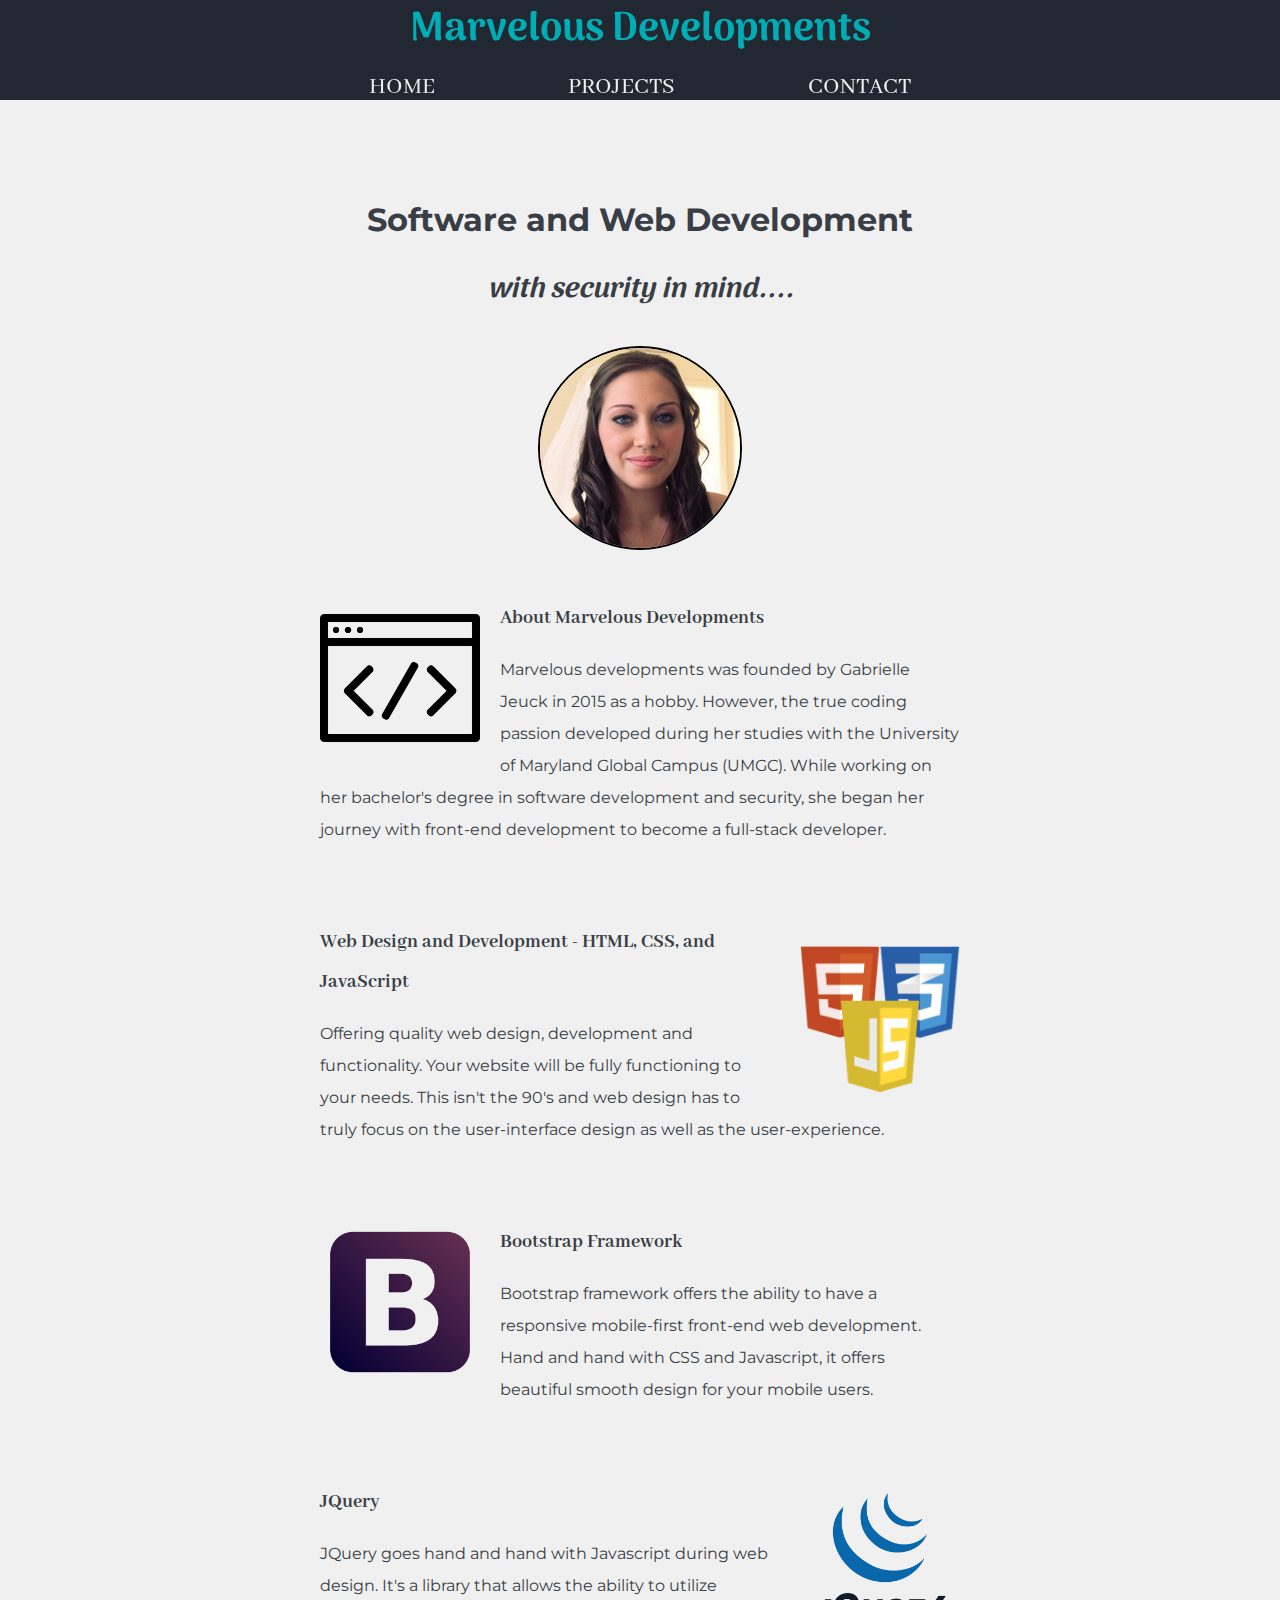
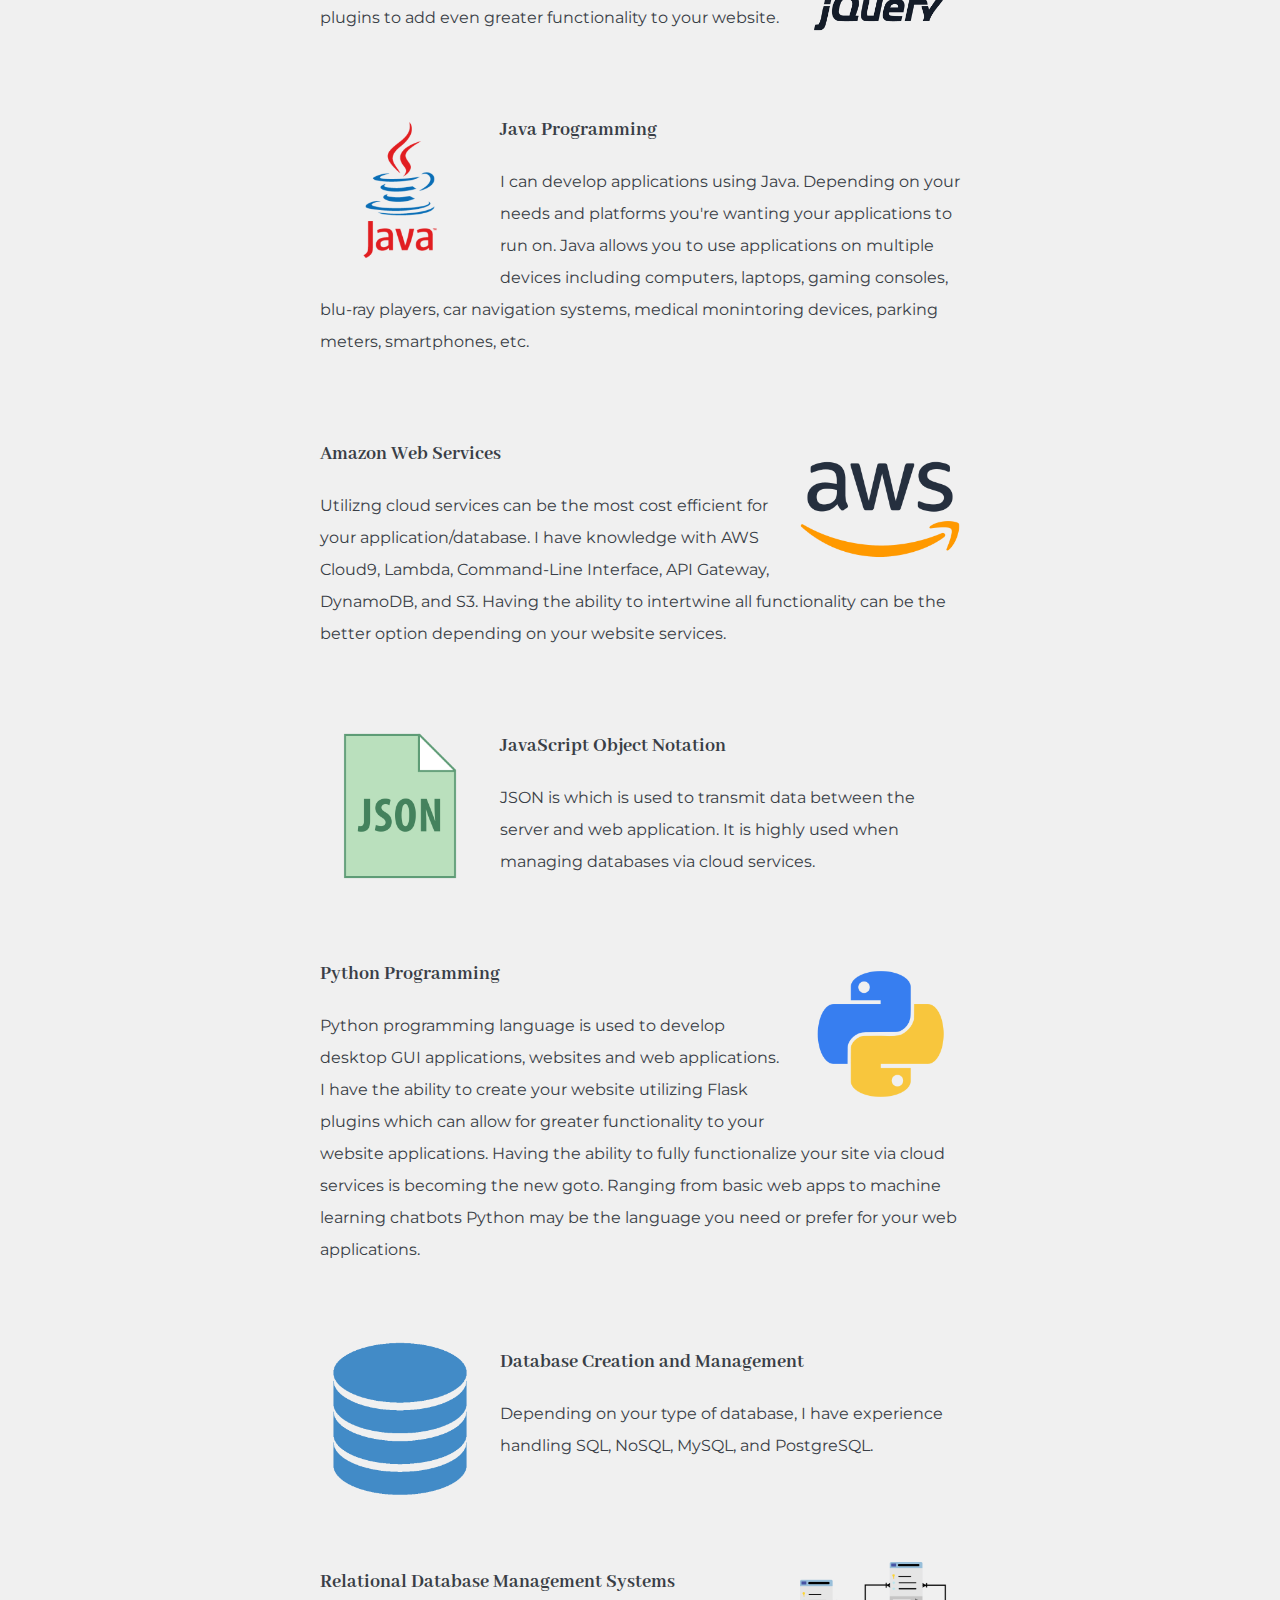
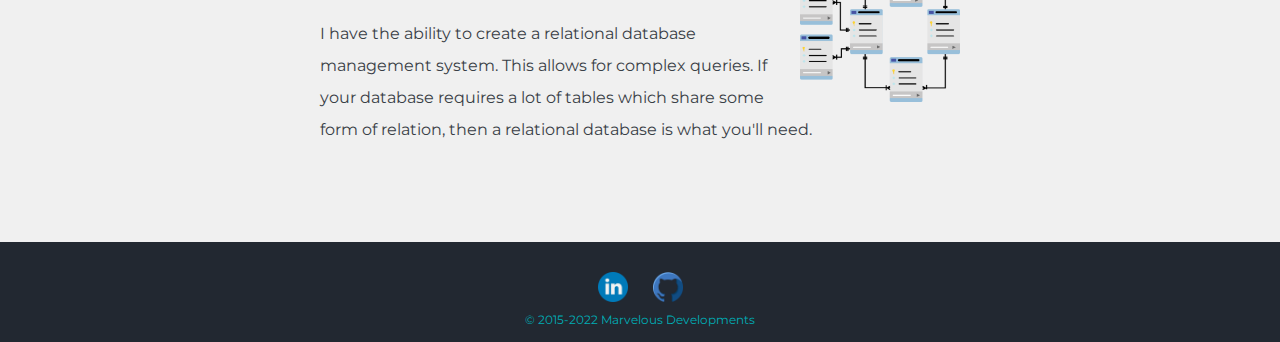
==== index.html @ e2fa855a "Add flexbox to projects; update copyrights; adjust meta scales;" ====
<!DOCTYPE html>
<html lang="en" dir="ltr">

<head>
  <meta charset="utf-8">
  <meta name="viewport" content="width=device-width, initial-scale=1">
  <title>Marvelous Developments</title>
  <link rel="stylesheet" href="css/styles.css">
  <link href="https://fonts.googleapis.com/css2?family=Abhaya+Libre:wght@800&family=Arima+Madurai:wght@800&family=Montserrat:wght@500&family=Sacramento&display=swap" rel="stylesheet">
</head>

<body>


  <div class="top-container">
    <h1 class="logo">Marvelous Developments</h1>
    <div class="nav-bar">
      <a href="index.html">HOME</a>
      <a href="projects.html">PROJECTS</a>
      <a href="contact.html">CONTACT</a>
    </div>
  </div>

  <div class="middle-container">
    <div class="soft-dev-heading">
      <h2>Software and Web Development</h2>
      <h3><em>with security in mind....</em></h3>
      <img class="selfie" src="images/me.jpg" alt="self-image"/>
    </div>

    <div class="prog-lang">
      <img src="images/programmer.png" />
      <h4>About Marvelous Developments</h4>
      <p class="code-description">
        Marvelous developments was founded by Gabrielle Jeuck in 2015 as a hobby.
        However, the true coding passion developed during her studies with the University of Maryland
        Global Campus (UMGC). While working on her bachelor's degree in software development and security,
        she began her journey with front-end development to become a full-stack developer.
      </p>

    </div>
    <div class="prog-lang">
      <img class="right-align-img" src="images/html.png" />
      <h4>Web Design and Development - HTML, CSS, and JavaScript</h4>
      <p class="code-description">
        Offering quality web design, development and functionality. Your website
        will be fully functioning to your needs. This isn't the 90's and web design
        has to truly focus on the user-interface design as well as the user-experience.
      </p>
    </div>

    <div class="prog-lang">
      <img src="images/bootstrap.png" />
      <h4>Bootstrap Framework</h4>
      <p class="code-description">
        Bootstrap framework offers the ability to have a responsive mobile-first
        front-end web development. Hand and hand with CSS and Javascript, it offers
        beautiful smooth design for your mobile users.
      </p>
    </div>

    <div class="prog-lang">
      <img class="right-align-img" src="images/jquery.png" />
      <h4>JQuery</h4>
      <p class="code-description">
        JQuery goes hand and hand with Javascript during web design. It's a library
        that allows the ability to utilize plugins to add even greater functionality to your
        website.
      </p>
    </div>

    <div class="prog-lang">
      <img src="images/java.png" />
      <h4>Java Programming</h4>
      <p class="code-description">
        I can develop applications using Java. Depending on your needs and platforms
        you're wanting your applications to run on. Java allows you to use applications on
        multiple devices including computers, laptops, gaming consoles, blu-ray players,
        car navigation systems, medical monintoring devices, parking meters, smartphones, etc.
      </p>
    </div>

    <div class="prog-lang">
      <img class="right-align-img" src="images/aws.png" />
      <h4>Amazon Web Services</h4>
      <p class="code-description">
        Utilizng cloud services can be the most cost efficient for your application/database.
        I have knowledge with AWS Cloud9, Lambda, Command-Line Interface, API Gateway, DynamoDB, and S3.
        Having the ability to intertwine all functionality can be the better option depending on your
        website services.
      </p>
    </div>

    <div class="prog-lang">
      <img src="images/json.png" />
      <h4>JavaScript Object Notation</h4>
      <p class="code-description">
        JSON is which is used to transmit data between the server and web application.
        It is highly used when managing databases via cloud services.
      </p>
    </div>

    <div class="prog-lang">
      <img class="right-align-img" src="images/python.png" />
      <h4>Python Programming</h4>
      <p class="code-description">
        Python programming language is used to develop desktop GUI applications, websites and web applications.
        I have the ability to create your website utilizing Flask plugins which can allow for greater functionality to
        your website applications. Having the ability to fully functionalize your site via cloud services is becoming the new
        goto. Ranging from basic web apps to machine learning chatbots Python may be the language you need or prefer for your web applications.
      </p>
    </div>

    <div class="prog-lang">
      <img src="images/database.png" />
      <h4>Database Creation and Management</h4>
      <p class="code-description">
        Depending on your type of database, I have experience handling SQL, NoSQL, MySQL, and PostgreSQL.
      </p>
    </div>

    <div class="prog-lang">
      <img class="right-align-img" src="images/rdbms.png" />
      <h4>Relational Database Management Systems</h4>
      <p class="code-description">
        I have the ability to create a relational database management system. This allows for
        complex queries. If your database requires a lot of tables which share some form of relation, then
        a relational database is what you'll need.
      </p>
    </div>
  </div>

  <div class="bottom-container">
    <a class = "footerLinks" href="https://linkedin.com/in/gjeuck"><img class ="footerImg" src="images/linkedin.png"></a>
    <a class="footerLinks" href="https://github.com/gabbyjeuck"><img class ="footerImg" src="images/github.png"></a>
    <p class="copyright">
      © 2015-2022 Marvelous Developments
    </p>
  </div>

</body>

</html>
---- css/styles.css ----
/*--Background:  #222831-->
<!--light Grey: #393e46 -->
<!-- blue-teal: #00adb5 -->
<!--white grey: #eeeeee -->*/
html {
  position: relative;
  min-height: 100%;
}

body {
  background-color: #f0f0f0;
  text-align: center;
  margin: 0;
  font-family: 'Abhaya Libre', sans-serif;
  color: #222831;
  height: 100%;
  width: 100%;
}

h1 {
  margin: 0;
}

h2 {
  font-family: 'Montserrat', sans-serif;
  font-size: 2rem;
  margin: 0;
  color: #393e46;
}

h4 {
  font-family: 'Abhaya Libre', sans-serif;
  font-size: 1.25rem;
  color: #393e46;
  margin: 0;
}

a {
  font-family: 'Abhaya Libre', serif;
  text-decoration: none;
  color: #eeeeee;
  padding-right: 5%;
  padding-left: 5%;
}

a:hover {
  color: #393e46;
}

p {
  font-family: 'Montserrat', sans-serif;
  color: #393e46;
}

img {
  height: 25%;
  width: 25%;
  float: left;
  margin-right: 20px;
  margin-left: 0;
}

.top-container {
  height: 100px;
  background-color: #222831;
  line-height: 1;
  position: fixed;
  width: 100%;
  top: 0;
  z-index: 99999;
}

.logo {
  font-family: 'Arima Madurai', cursive, sans-serif;
  font-size: 2.5rem;
  color: #00adb5;
  padding: 10px 0 25px 0;
  height: 40%;
}

.nav-bar {
  font-size: 1.5rem;
  height: 20%;
  width: 100%;
  padding: 0 25px 0 0;
}

.middle-container {
  margin: 150px auto;
  position: relative;
  background-color: #f0f0f0;
  width:100%;
  height:100%;
}

.selfie {
  float: none;
  border: 2px solid black;
  border-radius: 50%;
  height: 200px;
  width: 200px;
  margin: 5px;
}

.right-align-img {
  float: right;
  margin-left: 20px;
  margin-right: 0;
}

.soft-dev-heading {
  color: #393e46;
  font-size: 1.5rem;
  height: 100%;
  width: 100%;
  margin-top: 200px;
  font-family: 'Arima Madurai', cursive, sans-serif;
}

.prog-lang {
  display: inline-block;
  width: 50%;
  margin: 30px auto 30px auto;
  text-align: left;
  line-height: 2;
}

.bottom-container {
  bottom: 0;
  position:absolute;
  background-color: #222831;
  height: 100px;
  width: 100%;
  font-size: 1.75rem;
}

.footerImg {
  height: 30px;
  width: 30px;
  float: none;
  margin: 30px 10px 0px 10px;
}

.footerLinks {
  font-family: 'Abhaya Libre', serif;
  text-decoration: none;
  padding: 0;
  margin: 0;
}

.copyright {
  margin: 0;
  padding: 0 0 0 0;
  color: #00adb5;
  font-size: .75rem;
  background-color: #222831;
}

/* PROJECT SECTION */
.project-wrapper {
  display: flex;
  flex-wrap: wrap;
  justify-content: space-between;
  gap: 60px 30px;
}

.project {
  width: 280px;
  height:200px;
}

.project-img {
  width: 100%;
  height: 100%;
  transition: 0.3s;
  box-shadow: 0 8px 16px 0 #222831;
  border-radius: 5px;
}

.project-img:hover {
  box-shadow: 0 8px 16px 10px grey;
}

.titles {
  display: inline-block;
  padding-top: 10px;
  margin: 0;
}

/*<!---Contact Section--!>*/
.contact {
  margin-top: 250px;
}

.contact-content {
  width: 50%;
  margin: 50px auto ;
}
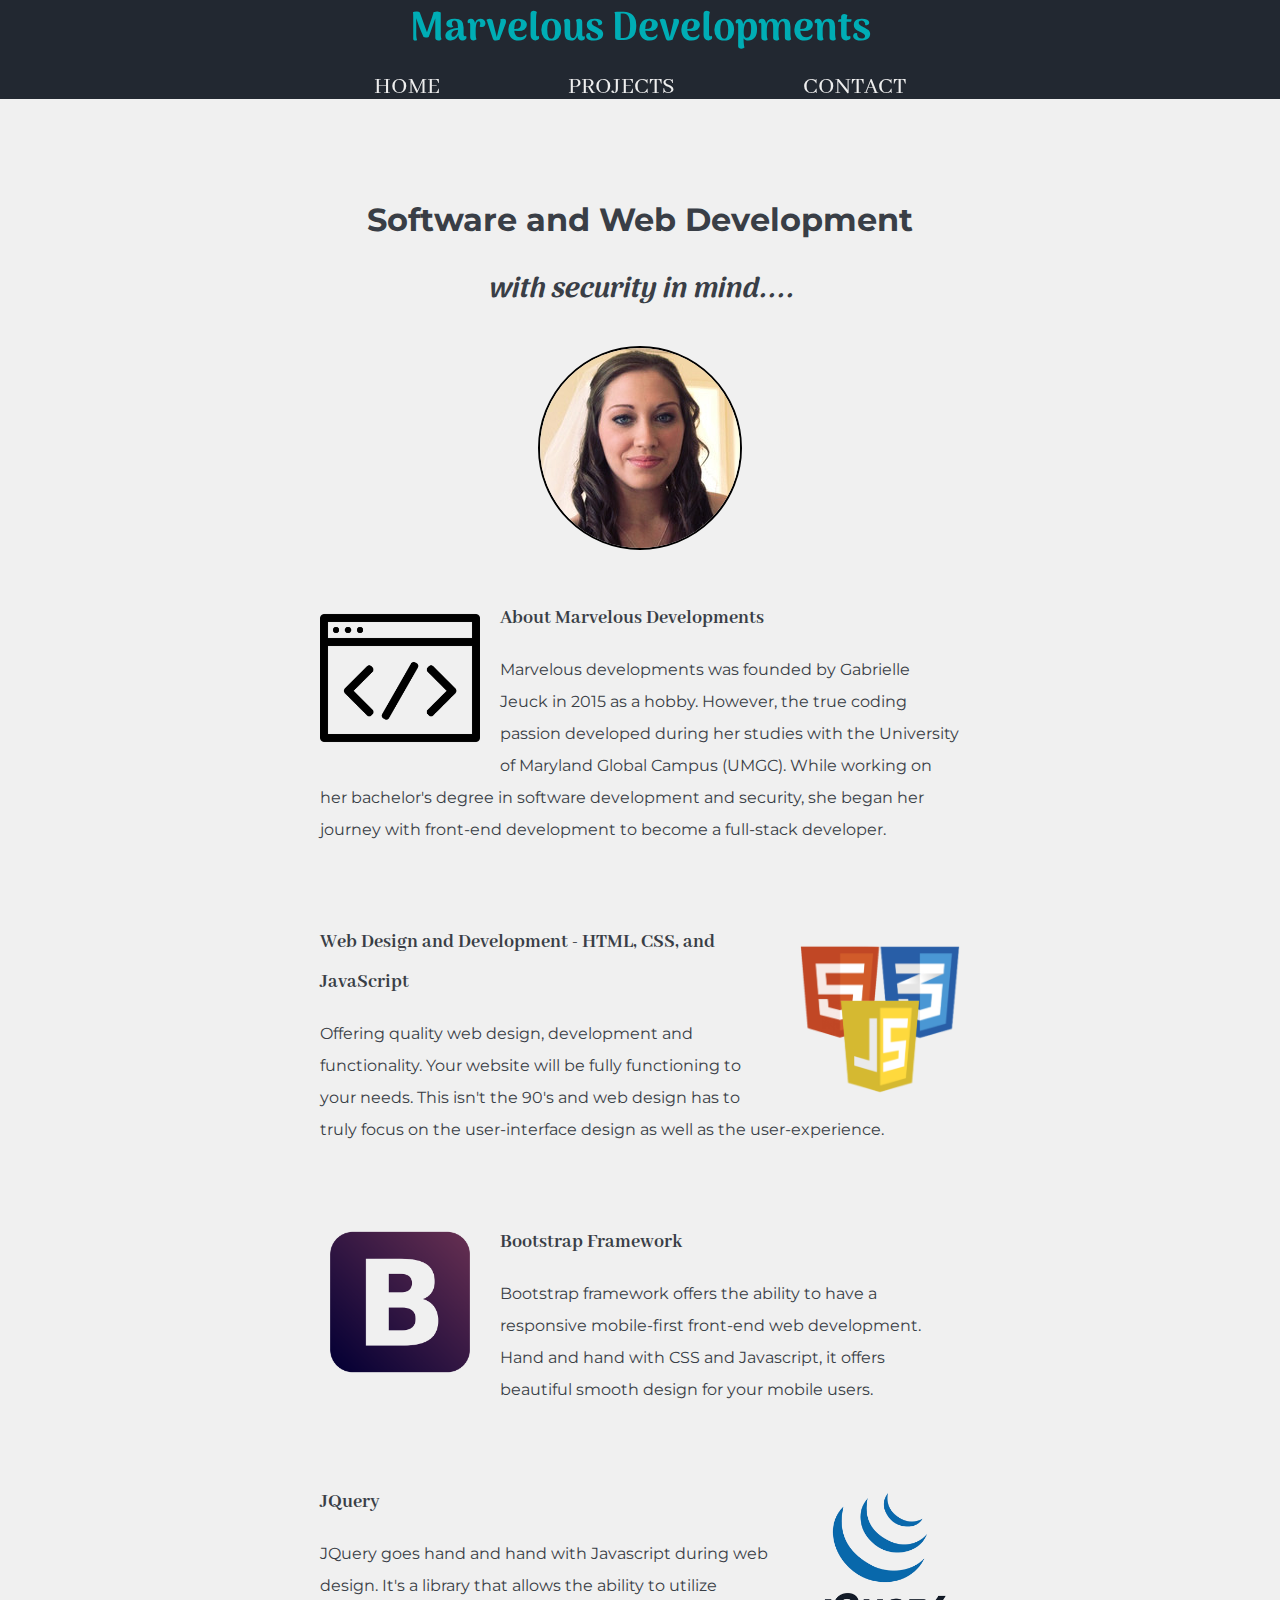
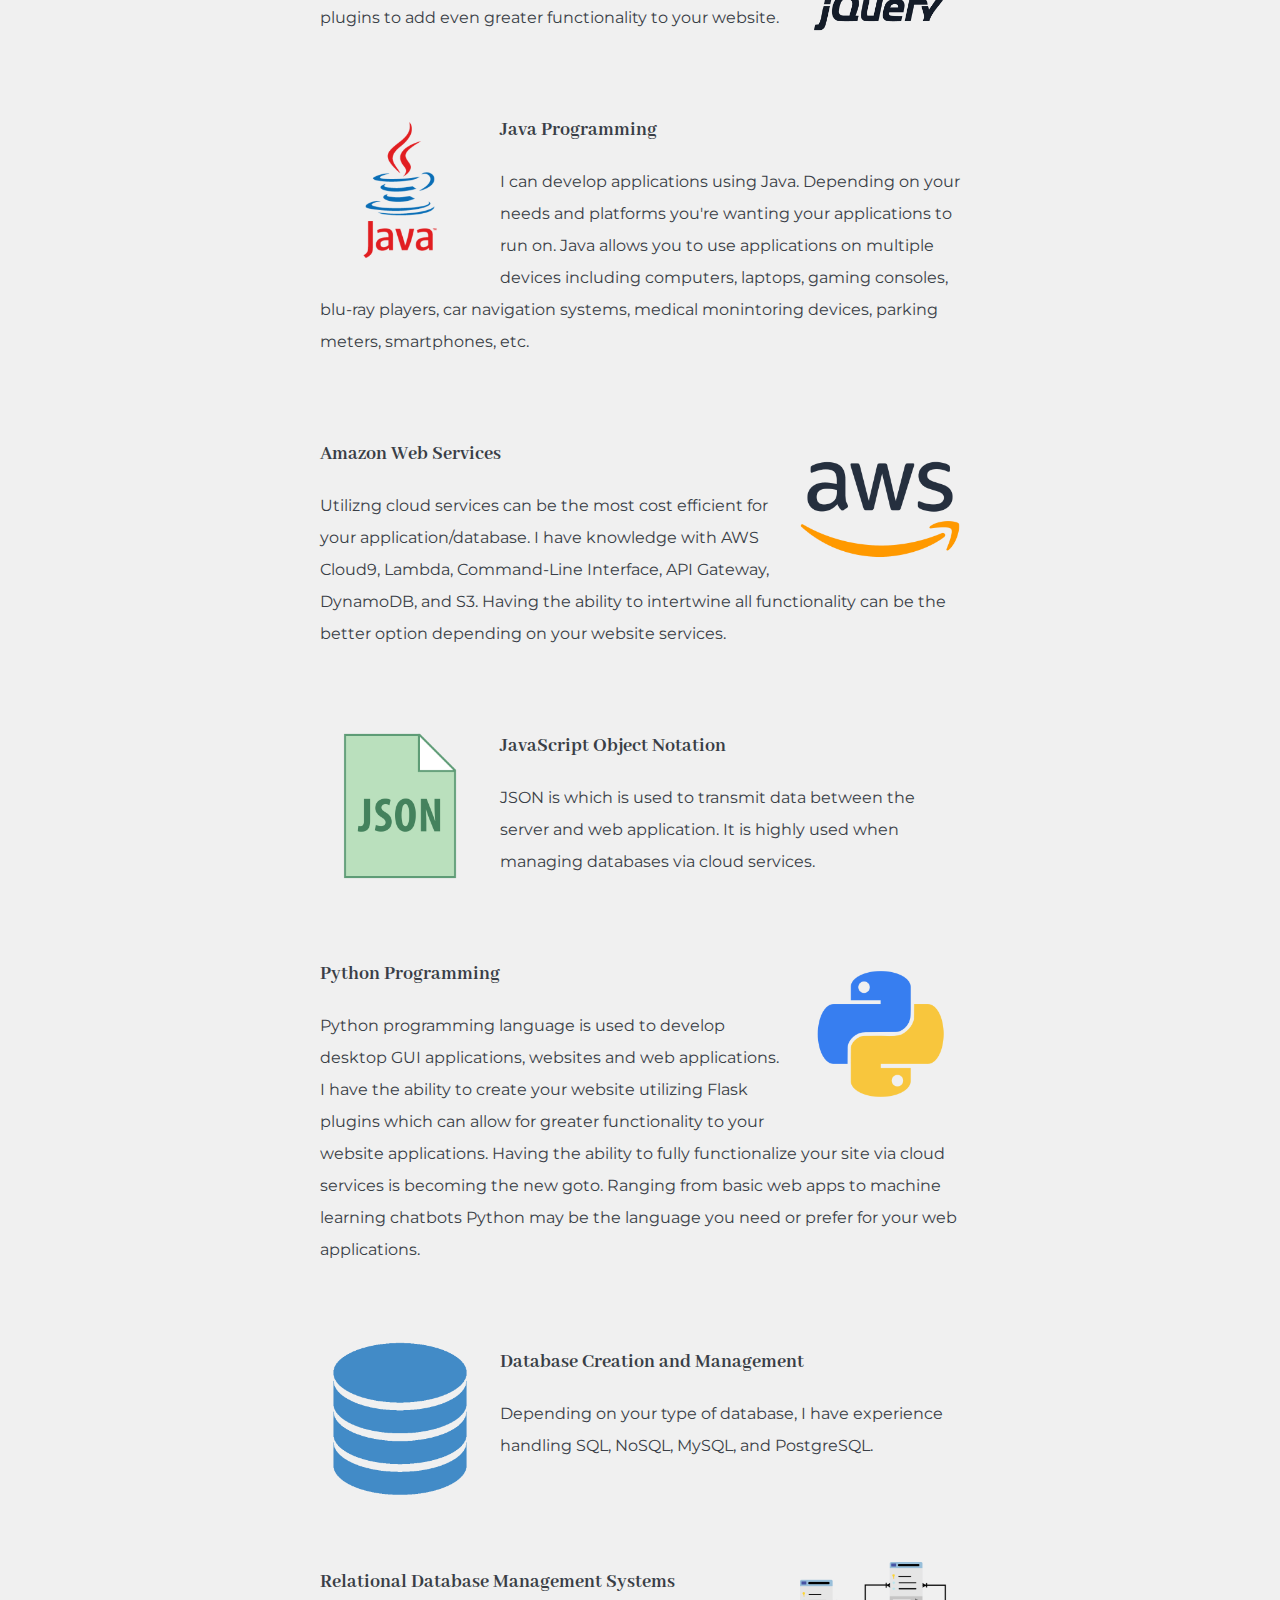
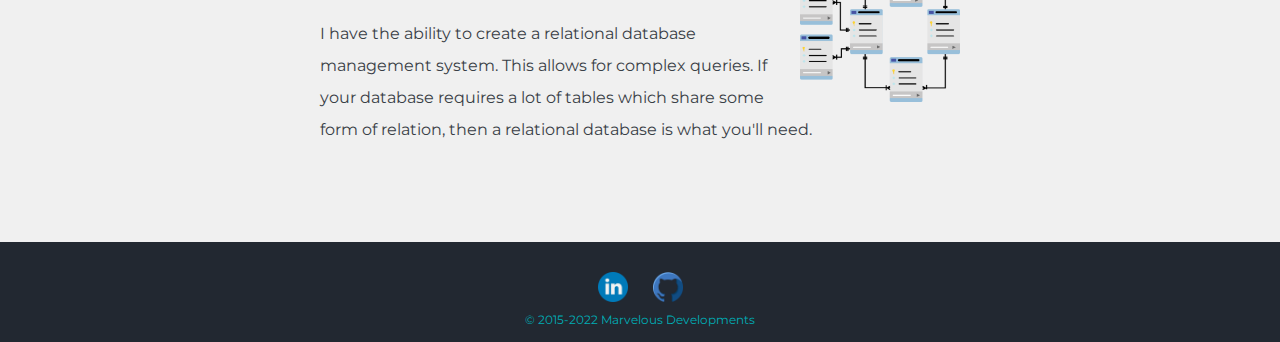
==== commit 417e99da: "Add new portfolios from 2021-2022; Add images; Adjust different screen sizes with flex containers" ====
--- a/index.html
+++ b/index.html
@@ -9,135 +9,135 @@
   <link href="https://fonts.googleapis.com/css2?family=Abhaya+Libre:wght@800&family=Arima+Madurai:wght@800&family=Montserrat:wght@500&family=Sacramento&display=swap" rel="stylesheet">
 </head>
 
-<body>
+  <body>
 
-
-  <div class="top-container">
-    <h1 class="logo">Marvelous Developments</h1>
-    <div class="nav-bar">
-      <a href="index.html">HOME</a>
-      <a href="projects.html">PROJECTS</a>
-      <a href="contact.html">CONTACT</a>
-    </div>
-  </div>
-
-  <div class="middle-container">
-    <div class="soft-dev-heading">
-      <h2>Software and Web Development</h2>
-      <h3><em>with security in mind....</em></h3>
-      <img class="selfie" src="images/me.jpg" alt="self-image"/>
+    <div class="top-container">
+      <h1 class="logo">Marvelous Developments</h1>
+      <div class="nav-bar">
+        <a href="index.html">HOME</a>
+        <a href="projects.html">PROJECTS</a>
+        <a href="contact.html">CONTACT</a>
+      </div>
     </div>
 
-    <div class="prog-lang">
-      <img src="images/programmer.png" />
-      <h4>About Marvelous Developments</h4>
-      <p class="code-description">
-        Marvelous developments was founded by Gabrielle Jeuck in 2015 as a hobby.
-        However, the true coding passion developed during her studies with the University of Maryland
-        Global Campus (UMGC). While working on her bachelor's degree in software development and security,
-        she began her journey with front-end development to become a full-stack developer.
-      </p>
+    <div class="middle-container home">
+      <div class="soft-dev-heading">
+        <h2>Software and Web Development</h2>
+        <h3><em>with security in mind....</em></h3>
+        <img class="selfie" src="images/me.jpg" alt="self-image"/>
+      </div>
 
+      <div class="prog-lang">
+        <img src="images/home-icons/programmer.png" />
+        <h4>About Marvelous Developments</h4>
+        <p class="code-description">
+          Marvelous developments was founded by Gabrielle Jeuck in 2015 as a hobby.
+          However, the true coding passion developed during her studies with the University of Maryland
+          Global Campus (UMGC). While working on her bachelor's degree in software development and security,
+          she began her journey with front-end development to become a full-stack developer.
+        </p>
+
+      </div>
+
+      <div class="prog-lang">
+        <img class="right-align-img" src="images/home-icons/html.png" />
+        <h4>Web Design and Development - HTML, CSS, and JavaScript</h4>
+        <p class="code-description">
+          Offering quality web design, development and functionality. Your website
+          will be fully functioning to your needs. This isn't the 90's and web design
+          has to truly focus on the user-interface design as well as the user-experience.
+        </p>
+      </div>
+
+      <div class="prog-lang">
+        <img src="images/home-icons/bootstrap.png" />
+        <h4>Bootstrap Framework</h4>
+        <p class="code-description">
+          Bootstrap framework offers the ability to have a responsive mobile-first
+          front-end web development. Hand and hand with CSS and Javascript, it offers
+          beautiful smooth design for your mobile users.
+        </p>
+      </div>
+
+      <div class="prog-lang">
+        <img class="right-align-img" src="images/home-icons/jquery.png" />
+        <h4>JQuery</h4>
+        <p class="code-description">
+          JQuery goes hand and hand with Javascript during web design. It's a library
+          that allows the ability to utilize plugins to add even greater functionality to your
+          website.
+        </p>
+      </div>
+
+      <div class="prog-lang">
+        <img src="images/home-icons/java.png" />
+        <h4>Java Programming</h4>
+        <p class="code-description">
+          I can develop applications using Java. Depending on your needs and platforms
+          you're wanting your applications to run on. Java allows you to use applications on
+          multiple devices including computers, laptops, gaming consoles, blu-ray players,
+          car navigation systems, medical monintoring devices, parking meters, smartphones, etc.
+        </p>
+      </div>
+
+      <div class="prog-lang">
+        <img class="right-align-img" src="images/home-icons/aws.png" />
+        <h4>Amazon Web Services</h4>
+        <p class="code-description">
+          Utilizng cloud services can be the most cost efficient for your application/database.
+          I have knowledge with AWS Cloud9, Lambda, Command-Line Interface, API Gateway, DynamoDB, and S3.
+          Having the ability to intertwine all functionality can be the better option depending on your
+          website services.
+        </p>
+      </div>
+
+      <div class="prog-lang">
+        <img src="images/home-icons/json.png" />
+        <h4>JavaScript Object Notation</h4>
+        <p class="code-description">
+          JSON is which is used to transmit data between the server and web application.
+          It is highly used when managing databases via cloud services.
+        </p>
+      </div>
+
+      <div class="prog-lang">
+        <img class="right-align-img" src="images/home-icons/python.png" />
+        <h4>Python Programming</h4>
+        <p class="code-description">
+          Python programming language is used to develop desktop GUI applications, websites and web applications.
+          I have the ability to create your website utilizing Flask plugins which can allow for greater functionality to
+          your website applications. Having the ability to fully functionalize your site via cloud services is becoming the new
+          goto. Ranging from basic web apps to machine learning chatbots Python may be the language you need or prefer for your web applications.
+        </p>
+      </div>
+
+      <div class="prog-lang">
+        <img src="images/home-icons/database.png" />
+        <h4>Database Creation and Management</h4>
+        <p class="code-description">
+          Depending on your type of database, I have experience handling SQL, NoSQL, MySQL, and PostgreSQL.
+        </p>
+      </div>
+
+      <div class="prog-lang">
+        <img class="right-align-img" src="images/home-icons/rdbms.png" />
+        <h4>Relational Database Management Systems</h4>
+        <p class="code-description">
+          I have the ability to create a relational database management system. This allows for
+          complex queries. If your database requires a lot of tables which share some form of relation, then
+          a relational database is what you'll need.
+        </p>
+      </div>
     </div>
-    <div class="prog-lang">
-      <img class="right-align-img" src="images/html.png" />
-      <h4>Web Design and Development - HTML, CSS, and JavaScript</h4>
-      <p class="code-description">
-        Offering quality web design, development and functionality. Your website
-        will be fully functioning to your needs. This isn't the 90's and web design
-        has to truly focus on the user-interface design as well as the user-experience.
+
+    <div class="bottom-container">
+      <a class = "footerLinks" href="https://linkedin.com/in/gjeuck"><img class ="footerImg" src="images/linkedin.png"></a>
+      <a class="footerLinks" href="https://github.com/gabbyjeuck"><img class ="footerImg" src="images/github.png"></a>
+      <p class="copyright">
+        © 2015-2022 Marvelous Developments
       </p>
     </div>
 
-    <div class="prog-lang">
-      <img src="images/bootstrap.png" />
-      <h4>Bootstrap Framework</h4>
-      <p class="code-description">
-        Bootstrap framework offers the ability to have a responsive mobile-first
-        front-end web development. Hand and hand with CSS and Javascript, it offers
-        beautiful smooth design for your mobile users.
-      </p>
-    </div>
-
-    <div class="prog-lang">
-      <img class="right-align-img" src="images/jquery.png" />
-      <h4>JQuery</h4>
-      <p class="code-description">
-        JQuery goes hand and hand with Javascript during web design. It's a library
-        that allows the ability to utilize plugins to add even greater functionality to your
-        website.
-      </p>
-    </div>
-
-    <div class="prog-lang">
-      <img src="images/java.png" />
-      <h4>Java Programming</h4>
-      <p class="code-description">
-        I can develop applications using Java. Depending on your needs and platforms
-        you're wanting your applications to run on. Java allows you to use applications on
-        multiple devices including computers, laptops, gaming consoles, blu-ray players,
-        car navigation systems, medical monintoring devices, parking meters, smartphones, etc.
-      </p>
-    </div>
-
-    <div class="prog-lang">
-      <img class="right-align-img" src="images/aws.png" />
-      <h4>Amazon Web Services</h4>
-      <p class="code-description">
-        Utilizng cloud services can be the most cost efficient for your application/database.
-        I have knowledge with AWS Cloud9, Lambda, Command-Line Interface, API Gateway, DynamoDB, and S3.
-        Having the ability to intertwine all functionality can be the better option depending on your
-        website services.
-      </p>
-    </div>
-
-    <div class="prog-lang">
-      <img src="images/json.png" />
-      <h4>JavaScript Object Notation</h4>
-      <p class="code-description">
-        JSON is which is used to transmit data between the server and web application.
-        It is highly used when managing databases via cloud services.
-      </p>
-    </div>
-
-    <div class="prog-lang">
-      <img class="right-align-img" src="images/python.png" />
-      <h4>Python Programming</h4>
-      <p class="code-description">
-        Python programming language is used to develop desktop GUI applications, websites and web applications.
-        I have the ability to create your website utilizing Flask plugins which can allow for greater functionality to
-        your website applications. Having the ability to fully functionalize your site via cloud services is becoming the new
-        goto. Ranging from basic web apps to machine learning chatbots Python may be the language you need or prefer for your web applications.
-      </p>
-    </div>
-
-    <div class="prog-lang">
-      <img src="images/database.png" />
-      <h4>Database Creation and Management</h4>
-      <p class="code-description">
-        Depending on your type of database, I have experience handling SQL, NoSQL, MySQL, and PostgreSQL.
-      </p>
-    </div>
-
-    <div class="prog-lang">
-      <img class="right-align-img" src="images/rdbms.png" />
-      <h4>Relational Database Management Systems</h4>
-      <p class="code-description">
-        I have the ability to create a relational database management system. This allows for
-        complex queries. If your database requires a lot of tables which share some form of relation, then
-        a relational database is what you'll need.
-      </p>
-    </div>
-  </div>
-
-  <div class="bottom-container">
-    <a class = "footerLinks" href="https://linkedin.com/in/gjeuck"><img class ="footerImg" src="images/linkedin.png"></a>
-    <a class="footerLinks" href="https://github.com/gabbyjeuck"><img class ="footerImg" src="images/github.png"></a>
-    <p class="copyright">
-      © 2015-2022 Marvelous Developments
-    </p>
-  </div>
-
-</body>
+  </body>
 
 </html>
--- a/css/styles.css
+++ b/css/styles.css
@@ -61,7 +61,7 @@
 }
 
 .top-container {
-  height: 100px;
+  height: auto;
   background-color: #222831;
   line-height: 1;
   position: fixed;
@@ -80,7 +80,10 @@
 
 .nav-bar {
   font-size: 1.5rem;
-  height: 20%;
+  display: flex;
+  flex-wrap: wrap;
+  justify-content: center;
+
   width: 100%;
   padding: 0 25px 0 0;
 }
@@ -89,8 +92,26 @@
   margin: 150px auto;
   position: relative;
   background-color: #f0f0f0;
-  width:100%;
+  width:75%;
   height:100%;
+}
+@media screen and (min-width: 680px) {
+  .middle-container {
+    width: 90%;
+  }
+}
+@media screen and (min-width: 1280px) {
+  .middle-container {
+    width: 75%;
+  }
+}
+@media screen and (min-width: 1600px) {
+  .middle-container {
+    width: 65%;
+  }
+}
+.middle-container.home {
+  width: 100%;
 }
 
 .selfie {
@@ -160,18 +181,24 @@
 .project-wrapper {
   display: flex;
   flex-wrap: wrap;
-  justify-content: space-between;
+  justify-content: space-evenly;
   gap: 60px 30px;
+  margin: 0 auto;
 }
 
 .project {
-  width: 280px;
-  height:200px;
+  max-width: 400px;
+}
+@media screen and (min-width: 680px) {
+  .project {
+    max-width: 290px;
+  }
 }
 
 .project-img {
   width: 100%;
-  height: 100%;
+  max-width: 400px;
+  height: auto;
   transition: 0.3s;
   box-shadow: 0 8px 16px 0 #222831;
   border-radius: 5px;
@@ -182,14 +209,13 @@
 }
 
 .titles {
-  display: inline-block;
-  padding-top: 10px;
-  margin: 0;
+  display: block;
+  font-size: 18px;
 }
 
 /*<!---Contact Section--!>*/
 .contact {
-  margin-top: 250px;
+  margin-top: 150px;
 }
 
 .contact-content {
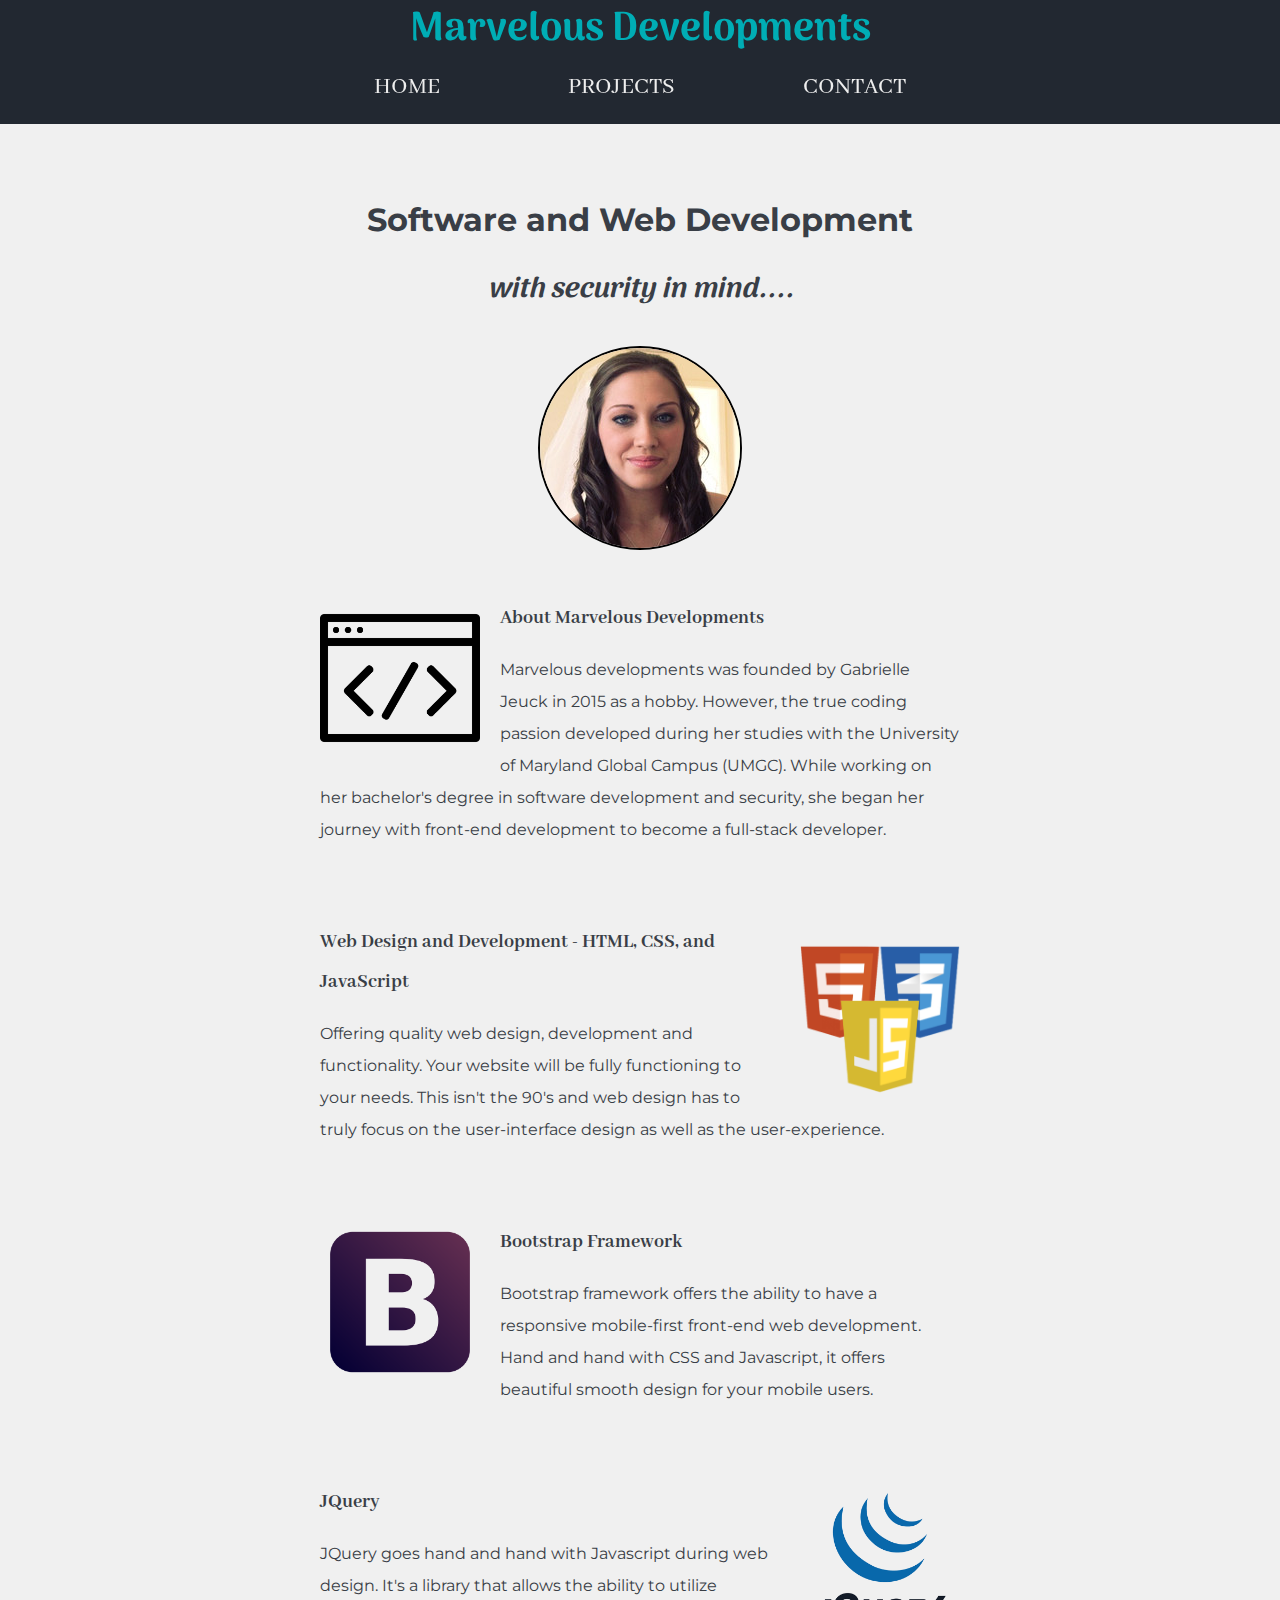
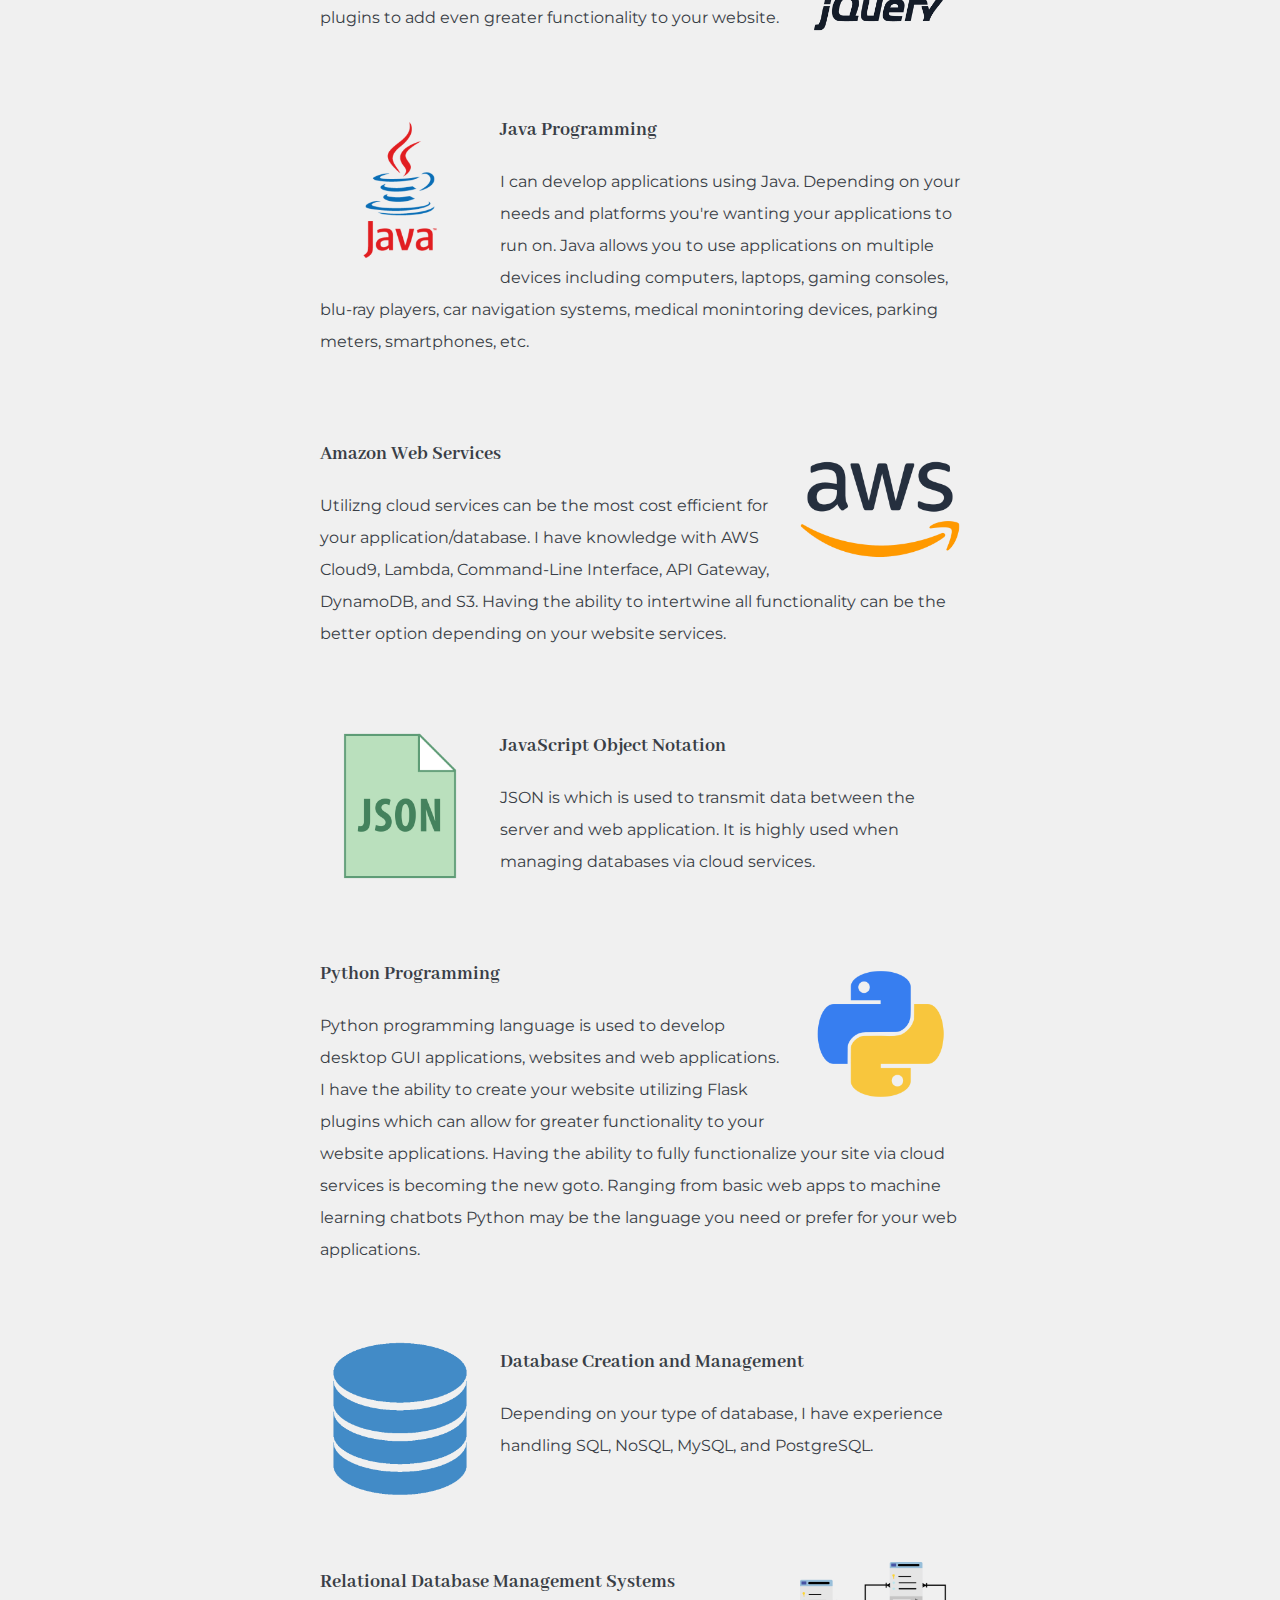
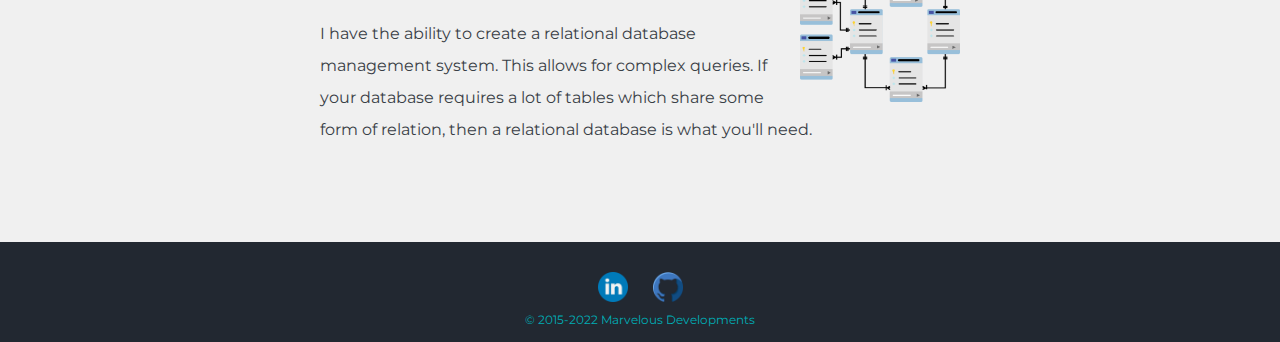
==== commit 16edfb75: "Add alt text to images for accessibility" ====
--- a/index.html
+++ b/index.html
@@ -24,11 +24,11 @@
       <div class="soft-dev-heading">
         <h2>Software and Web Development</h2>
         <h3><em>with security in mind....</em></h3>
-        <img class="selfie" src="images/me.jpg" alt="self-image"/>
+        <img class="selfie" src="images/me.jpg" alt="Image of Gabrielle (self)"/>
       </div>
 
       <div class="prog-lang">
-        <img src="images/home-icons/programmer.png" />
+        <img src="images/home-icons/programmer.png" alt="Programming image" />
         <h4>About Marvelous Developments</h4>
         <p class="code-description">
           Marvelous developments was founded by Gabrielle Jeuck in 2015 as a hobby.
@@ -40,7 +40,7 @@
       </div>
 
       <div class="prog-lang">
-        <img class="right-align-img" src="images/home-icons/html.png" />
+        <img class="right-align-img" src="images/home-icons/html.png" alt="Programming language HTML image"/>
         <h4>Web Design and Development - HTML, CSS, and JavaScript</h4>
         <p class="code-description">
           Offering quality web design, development and functionality. Your website
@@ -50,7 +50,7 @@
       </div>
 
       <div class="prog-lang">
-        <img src="images/home-icons/bootstrap.png" />
+        <img src="images/home-icons/bootstrap.png" alt="Styling library Bootstrap image" />
         <h4>Bootstrap Framework</h4>
         <p class="code-description">
           Bootstrap framework offers the ability to have a responsive mobile-first
@@ -60,7 +60,7 @@
       </div>
 
       <div class="prog-lang">
-        <img class="right-align-img" src="images/home-icons/jquery.png" />
+        <img class="right-align-img" src="images/home-icons/jquery.png" alt="Programming language jQuery image" />
         <h4>JQuery</h4>
         <p class="code-description">
           JQuery goes hand and hand with Javascript during web design. It's a library
@@ -70,7 +70,7 @@
       </div>
 
       <div class="prog-lang">
-        <img src="images/home-icons/java.png" />
+        <img src="images/home-icons/java.png" alt="Programming language Java image" />
         <h4>Java Programming</h4>
         <p class="code-description">
           I can develop applications using Java. Depending on your needs and platforms
@@ -81,7 +81,7 @@
       </div>
 
       <div class="prog-lang">
-        <img class="right-align-img" src="images/home-icons/aws.png" />
+        <img class="right-align-img" src="images/home-icons/aws.png" alt="Cloud Amazon Web Services image" />
         <h4>Amazon Web Services</h4>
         <p class="code-description">
           Utilizng cloud services can be the most cost efficient for your application/database.
@@ -92,7 +92,7 @@
       </div>
 
       <div class="prog-lang">
-        <img src="images/home-icons/json.png" />
+        <img src="images/home-icons/json.png" alt="Data format JSON image" />
         <h4>JavaScript Object Notation</h4>
         <p class="code-description">
           JSON is which is used to transmit data between the server and web application.
@@ -101,7 +101,7 @@
       </div>
 
       <div class="prog-lang">
-        <img class="right-align-img" src="images/home-icons/python.png" />
+        <img class="right-align-img" src="images/home-icons/python.png" alt="Programming language Python image"/>
         <h4>Python Programming</h4>
         <p class="code-description">
           Python programming language is used to develop desktop GUI applications, websites and web applications.
@@ -112,7 +112,7 @@
       </div>
 
       <div class="prog-lang">
-        <img src="images/home-icons/database.png" />
+        <img src="images/home-icons/database.png" alt="Database image" />
         <h4>Database Creation and Management</h4>
         <p class="code-description">
           Depending on your type of database, I have experience handling SQL, NoSQL, MySQL, and PostgreSQL.
@@ -120,7 +120,7 @@
       </div>
 
       <div class="prog-lang">
-        <img class="right-align-img" src="images/home-icons/rdbms.png" />
+        <img class="right-align-img" src="images/home-icons/rdbms.png" alt="Relationship diagram image"/>
         <h4>Relational Database Management Systems</h4>
         <p class="code-description">
           I have the ability to create a relational database management system. This allows for
@@ -131,8 +131,8 @@
     </div>
 
     <div class="bottom-container">
-      <a class = "footerLinks" href="https://linkedin.com/in/gjeuck"><img class ="footerImg" src="images/linkedin.png"></a>
-      <a class="footerLinks" href="https://github.com/gabbyjeuck"><img class ="footerImg" src="images/github.png"></a>
+      <a class="footerLinks" href="https://linkedin.com/in/gjeuck"><img class="footerImg" src="images/linkedin.png" alt="Linkedin logo"></a>
+      <a class="footerLinks" href="https://github.com/gabbyjeuck"><img class="footerImg" src="images/github.png" alt="Github logo"></a>
       <p class="copyright">
         © 2015-2022 Marvelous Developments
       </p>
--- a/css/styles.css
+++ b/css/styles.css
@@ -85,7 +85,7 @@
   justify-content: center;
 
   width: 100%;
-  padding: 0 25px 0 0;
+  padding: 0 25px 25px 0;
 }
 
 .middle-container {
@@ -182,7 +182,7 @@
   display: flex;
   flex-wrap: wrap;
   justify-content: space-evenly;
-  gap: 60px 30px;
+  gap: 15px 30px;
   margin: 0 auto;
 }
 
@@ -211,11 +211,22 @@
 .titles {
   display: block;
   font-size: 18px;
-}
-
+  font-weight: 600;
+  color: #000;
+}
+.titles:hover {
+  color: #00adb5;
+
+  transform-origin: bottom right;
+}
+.positions {
+  color: #393e46;
+  font-size: 12px;
+  display: block;
+}
 /*<!---Contact Section--!>*/
 .contact {
-  margin-top: 150px;
+  margin-top: 75px;
 }
 
 .contact-content {
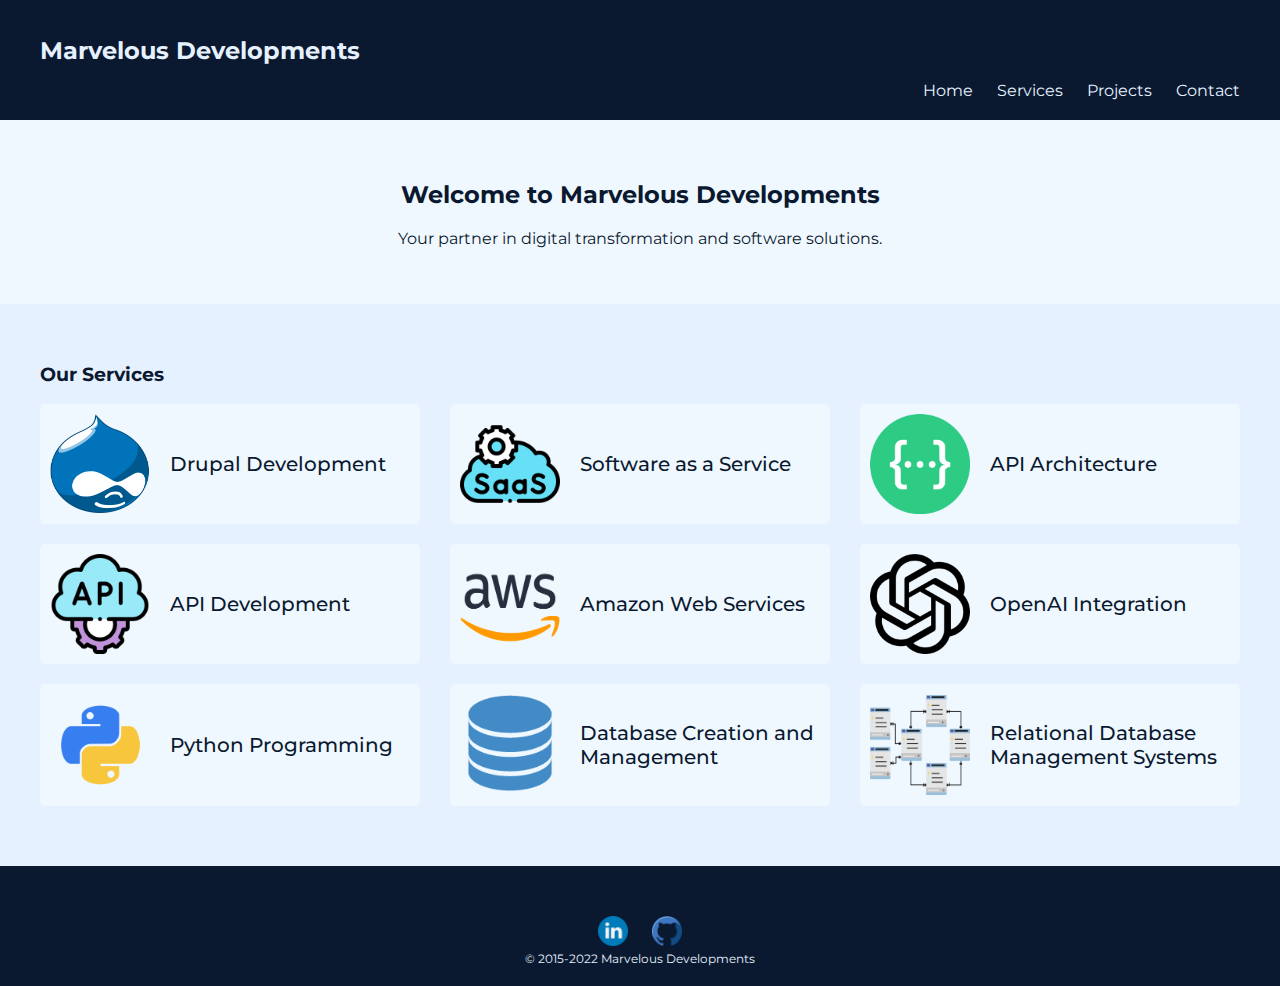
==== commit af599b89: "Remove personal imagery on the site; Adjust our services; change menu styles/structure; new color sc" ====
--- a/index.html
+++ b/index.html
@@ -11,133 +11,83 @@
 
   <body>
 
-    <div class="top-container">
-      <h1 class="logo">Marvelous Developments</h1>
-      <div class="nav-bar">
-        <a href="index.html">HOME</a>
-        <a href="projects.html">PROJECTS</a>
-        <a href="contact.html">CONTACT</a>
+    <header class="header">
+      <div class="container">
+        <h1 class="logo">Marvelous Developments</h1>
+        <nav class="nav-bar">
+          <a href="index.html">Home</a>
+          <a href="services.html">Services</a>
+          <a href="projects.html">Projects</a>
+          <a href="contact.html">Contact</a>
+        </nav>
       </div>
-    </div>
+    </header>
+    <main>
+      <section class="hero">
+        <div class="container">
+          <h2>Welcome to Marvelous Developments</h2>
+          <p>Your partner in digital transformation and software solutions.</p>
+        </div>
+      </section>
+      <section class="services">
+        <div class="container">
+          <h3>Our Services</h3>
+            <div class="service-list">
+            <div class="service-item prog-lang">
+              <img src="images/home-icons/drupal.png" alt="Programming language HTML image"/>
+              <h4>Drupal Development</h4>
+            </div>
+      
+            <div class="service-item prog-lang">
+              <img src="images/home-icons/saas.png" alt="Software as a service image" />
+              <h4>Software as a Service</h4>
+            </div>
+      
+            <div class="service-item prog-lang">
+              <img src="images/home-icons/swagger.png" alt="Swagger API logo" />
+              <h4>API Architecture</h4>
+            </div>
+      
+            <div class="service-item prog-lang">
+              <img src="images/home-icons/API.png" alt="API development logo" />
+              <h4>API Development</h4>
+            </div>
+      
+            <div class="service-item prog-lang">
+              <img src="images/home-icons/aws.png" alt="Cloud Amazon Web Services image" />
+              <h4>Amazon Web Services</h4>
+            </div>
 
-    <div class="middle-container home">
-      <div class="soft-dev-heading">
-        <h2>Software and Web Development</h2>
-        <h3><em>with security in mind....</em></h3>
-        <img class="selfie" src="images/me.jpg" alt="Image of Gabrielle (self)"/>
-      </div>
-
-      <div class="prog-lang">
-        <img src="images/home-icons/programmer.png" alt="Programming image" />
-        <h4>About Marvelous Developments</h4>
-        <p class="code-description">
-          Marvelous developments was founded by Gabrielle Jeuck in 2015 as a hobby.
-          However, the true coding passion developed during her studies with the University of Maryland
-          Global Campus (UMGC). While working on her bachelor's degree in software development and security,
-          she began her journey with front-end development to become a full-stack developer.
+            <div class="service-item prog-lang">
+              <img src="images/home-icons/open-ai.png" alt="Open AI integration logo" />
+              <h4>OpenAI Integration</h4>
+            </div>
+      
+            <div class="service-item prog-lang">
+              <img src="images/home-icons/python.png" alt="Programming language Python image"/>
+              <h4>Python Programming</h4>
+            </div>
+      
+            <div class="service-item prog-lang">
+              <img src="images/home-icons/database.png" alt="Database image" />
+              <h4>Database Creation and Management</h4>
+            </div>
+      
+            <div class="service-item prog-lang">
+              <img src="images/home-icons/rdbms.png" alt="Relationship diagram image"/>
+              <h4>Relational Database Management Systems</h4>
+            </div>
+          </div>
+        </div>
+      </section>
+      <footer class="footer">
+        <a class="footerLinks" href="https://linkedin.com/in/gjeuck"><img class="footerImg" src="images/linkedin.png" alt="Linkedin logo"></a>
+        <a class="footerLinks" href="https://github.com/gabbyjeuck"><img class="footerImg" src="images/github.png" alt="Github logo"></a>
+        <p class="copyright">
+          © 2015-2022 Marvelous Developments
         </p>
-
-      </div>
-
-      <div class="prog-lang">
-        <img class="right-align-img" src="images/home-icons/html.png" alt="Programming language HTML image"/>
-        <h4>Web Design and Development - HTML, CSS, and JavaScript</h4>
-        <p class="code-description">
-          Offering quality web design, development and functionality. Your website
-          will be fully functioning to your needs. This isn't the 90's and web design
-          has to truly focus on the user-interface design as well as the user-experience.
-        </p>
-      </div>
-
-      <div class="prog-lang">
-        <img src="images/home-icons/bootstrap.png" alt="Styling library Bootstrap image" />
-        <h4>Bootstrap Framework</h4>
-        <p class="code-description">
-          Bootstrap framework offers the ability to have a responsive mobile-first
-          front-end web development. Hand and hand with CSS and Javascript, it offers
-          beautiful smooth design for your mobile users.
-        </p>
-      </div>
-
-      <div class="prog-lang">
-        <img class="right-align-img" src="images/home-icons/jquery.png" alt="Programming language jQuery image" />
-        <h4>JQuery</h4>
-        <p class="code-description">
-          JQuery goes hand and hand with Javascript during web design. It's a library
-          that allows the ability to utilize plugins to add even greater functionality to your
-          website.
-        </p>
-      </div>
-
-      <div class="prog-lang">
-        <img src="images/home-icons/java.png" alt="Programming language Java image" />
-        <h4>Java Programming</h4>
-        <p class="code-description">
-          I can develop applications using Java. Depending on your needs and platforms
-          you're wanting your applications to run on. Java allows you to use applications on
-          multiple devices including computers, laptops, gaming consoles, blu-ray players,
-          car navigation systems, medical monintoring devices, parking meters, smartphones, etc.
-        </p>
-      </div>
-
-      <div class="prog-lang">
-        <img class="right-align-img" src="images/home-icons/aws.png" alt="Cloud Amazon Web Services image" />
-        <h4>Amazon Web Services</h4>
-        <p class="code-description">
-          Utilizng cloud services can be the most cost efficient for your application/database.
-          I have knowledge with AWS Cloud9, Lambda, Command-Line Interface, API Gateway, DynamoDB, and S3.
-          Having the ability to intertwine all functionality can be the better option depending on your
-          website services.
-        </p>
-      </div>
-
-      <div class="prog-lang">
-        <img src="images/home-icons/json.png" alt="Data format JSON image" />
-        <h4>JavaScript Object Notation</h4>
-        <p class="code-description">
-          JSON is which is used to transmit data between the server and web application.
-          It is highly used when managing databases via cloud services.
-        </p>
-      </div>
-
-      <div class="prog-lang">
-        <img class="right-align-img" src="images/home-icons/python.png" alt="Programming language Python image"/>
-        <h4>Python Programming</h4>
-        <p class="code-description">
-          Python programming language is used to develop desktop GUI applications, websites and web applications.
-          I have the ability to create your website utilizing Flask plugins which can allow for greater functionality to
-          your website applications. Having the ability to fully functionalize your site via cloud services is becoming the new
-          goto. Ranging from basic web apps to machine learning chatbots Python may be the language you need or prefer for your web applications.
-        </p>
-      </div>
-
-      <div class="prog-lang">
-        <img src="images/home-icons/database.png" alt="Database image" />
-        <h4>Database Creation and Management</h4>
-        <p class="code-description">
-          Depending on your type of database, I have experience handling SQL, NoSQL, MySQL, and PostgreSQL.
-        </p>
-      </div>
-
-      <div class="prog-lang">
-        <img class="right-align-img" src="images/home-icons/rdbms.png" alt="Relationship diagram image"/>
-        <h4>Relational Database Management Systems</h4>
-        <p class="code-description">
-          I have the ability to create a relational database management system. This allows for
-          complex queries. If your database requires a lot of tables which share some form of relation, then
-          a relational database is what you'll need.
-        </p>
-      </div>
-    </div>
-
-    <div class="bottom-container">
-      <a class="footerLinks" href="https://linkedin.com/in/gjeuck"><img class="footerImg" src="images/linkedin.png" alt="Linkedin logo"></a>
-      <a class="footerLinks" href="https://github.com/gabbyjeuck"><img class="footerImg" src="images/github.png" alt="Github logo"></a>
-      <p class="copyright">
-        © 2015-2022 Marvelous Developments
-      </p>
-    </div>
-
+      </footer>
+  </main>
   </body>
 
 </html>
--- a/css/styles.css
+++ b/css/styles.css
@@ -1,154 +1,83 @@
-/*--Background:  #222831-->
-<!--light Grey: #393e46 -->
-<!-- blue-teal: #00adb5 -->
-<!--white grey: #eeeeee -->*/
-html {
-  position: relative;
-  min-height: 100%;
+body {
+  font-family: 'Montserrat', sans-serif;
+  margin: 0;
+  padding: 0;
+  box-sizing: border-box;
+  background-color: #E6F1FF;
+  color: #0A192F;
 }
 
-body {
-  background-color: #f0f0f0;
-  text-align: center;
-  margin: 0;
-  font-family: 'Abhaya Libre', sans-serif;
-  color: #222831;
-  height: 100%;
-  width: 100%;
+.container {
+  max-width: 1200px;
+  margin: 0 auto;
+  padding: 0 20px;
 }
 
-h1 {
-  margin: 0;
-}
-
-h2 {
-  font-family: 'Montserrat', sans-serif;
-  font-size: 2rem;
-  margin: 0;
-  color: #393e46;
-}
-
-h4 {
-  font-family: 'Abhaya Libre', sans-serif;
-  font-size: 1.25rem;
-  color: #393e46;
-  margin: 0;
-}
-
-a {
-  font-family: 'Abhaya Libre', serif;
-  text-decoration: none;
-  color: #eeeeee;
-  padding-right: 5%;
-  padding-left: 5%;
-}
-
-a:hover {
-  color: #393e46;
-}
-
-p {
-  font-family: 'Montserrat', sans-serif;
-  color: #393e46;
-}
-
-img {
-  height: 25%;
-  width: 25%;
-  float: left;
-  margin-right: 20px;
-  margin-left: 0;
-}
-
-.top-container {
-  height: auto;
-  background-color: #222831;
-  line-height: 1;
-  position: fixed;
-  width: 100%;
-  top: 0;
-  z-index: 99999;
+.header {
+  background-color: #0A192F;
+  color: #E6F1FF;
+  padding: 20px 0;
 }
 
 .logo {
-  font-family: 'Arima Madurai', cursive, sans-serif;
-  font-size: 2.5rem;
-  color: #00adb5;
-  padding: 10px 0 25px 0;
-  height: 40%;
+  font-size: 24px;
+  font-weight: 700;
 }
 
 .nav-bar {
-  font-size: 1.5rem;
+  text-align: right;
+}
+
+.nav-bar a {
+  color: #E6F1FF;
+  text-decoration: none;
+  margin-left: 20px;
+}
+
+.nav-bar a:hover {
+  color: #64FFDA;
+}
+
+.hero {
+  background-color: #F0F8FF;
+  padding: 40px 0;
+  text-align: center;
+}
+
+.services {
+  padding: 40px 0;
+}
+
+.service-list {
   display: flex;
   flex-wrap: wrap;
-  justify-content: center;
-
-  width: 100%;
-  padding: 0 25px 25px 0;
+  justify-content: space-between;
 }
 
-.middle-container {
-  margin: 150px auto;
-  position: relative;
-  background-color: #f0f0f0;
-  width:75%;
-  height:100%;
-}
-@media screen and (min-width: 680px) {
-  .middle-container {
-    width: 90%;
-  }
-}
-@media screen and (min-width: 1280px) {
-  .middle-container {
-    width: 75%;
-  }
-}
-@media screen and (min-width: 1600px) {
-  .middle-container {
-    width: 65%;
-  }
-}
-.middle-container.home {
-  width: 100%;
+.service-item {
+  flex-basis: 30%;
+  margin-bottom: 20px;
 }
 
-.selfie {
-  float: none;
-  border: 2px solid black;
-  border-radius: 50%;
-  height: 200px;
-  width: 200px;
-  margin: 5px;
+.service-item h4 {
+  font-size: 20px;
+  font-weight: 500;
+  color: #0A192F; /* Changed from #64FFDA to #0A192F for better contrast */
 }
 
-.right-align-img {
-  float: right;
-  margin-left: 20px;
-  margin-right: 0;
+.service-item p {
+  color: #8892B0; /* Added for consistent text color */
 }
 
-.soft-dev-heading {
-  color: #393e46;
-  font-size: 1.5rem;
-  height: 100%;
-  width: 100%;
-  margin-top: 200px;
-  font-family: 'Arima Madurai', cursive, sans-serif;
-}
-
-.prog-lang {
-  display: inline-block;
-  width: 50%;
-  margin: 30px auto 30px auto;
-  text-align: left;
-  line-height: 2;
+.footer {
+  background-color: #0A192F;
+  color: #E6F1FF;
+  text-align: center;
+  padding: 20px 0;
 }
 
 .bottom-container {
   bottom: 0;
-  position:absolute;
   background-color: #222831;
   height: 100px;
   width: 100%;
@@ -172,70 +101,27 @@
 .copyright {
   margin: 0;
   padding: 0 0 0 0;
-  color: #00adb5;
+  color: #E6F1FF;
   font-size: .75rem;
-  background-color: #222831;
 }
 
-/* PROJECT SECTION */
-.project-wrapper {
+.prog-lang {
   display: flex;
-  flex-wrap: wrap;
-  justify-content: space-evenly;
-  gap: 15px 30px;
-  margin: 0 auto;
-}
-
-.project {
-  max-width: 400px;
-}
-@media screen and (min-width: 680px) {
-  .project {
-    max-width: 290px;
-  }
-}
-
-.project-img {
-  width: 100%;
-  max-width: 400px;
-  height: auto;
-  transition: 0.3s;
-  box-shadow: 0 8px 16px 0 #222831;
+  align-items: center;
+  margin-bottom: 20px;
+  background-color: #F0F8FF; /* Light background for each service */
+  padding: 10px;
   border-radius: 5px;
 }
 
-.project-img:hover {
-  box-shadow: 0 8px 16px 10px grey;
+.prog-lang img {
+  width: 100px;
+  height: 100px;
+  margin-right: 20px;
 }
 
-.titles {
-  display: block;
-  font-size: 18px;
-  font-weight: 600;
-  color: #000;
+.prog-lang h4 {
+  font-size: 20px;
+  font-weight: 500;
+  color: #0A192F; /* Navy Blue for better contrast */
 }
-.titles:hover {
-  color: #00adb5;
-
-  transform-origin: bottom right;
-}
-.positions {
-  color: #393e46;
-  font-size: 12px;
-  display: block;
-}
-/*<!---Contact Section--!>*/
-.contact {
-  margin-top: 75px;
-}
-
-.contact-content {
-  width: 50%;
-  margin: 50px auto ;
-}
-
-
-
-
-
-
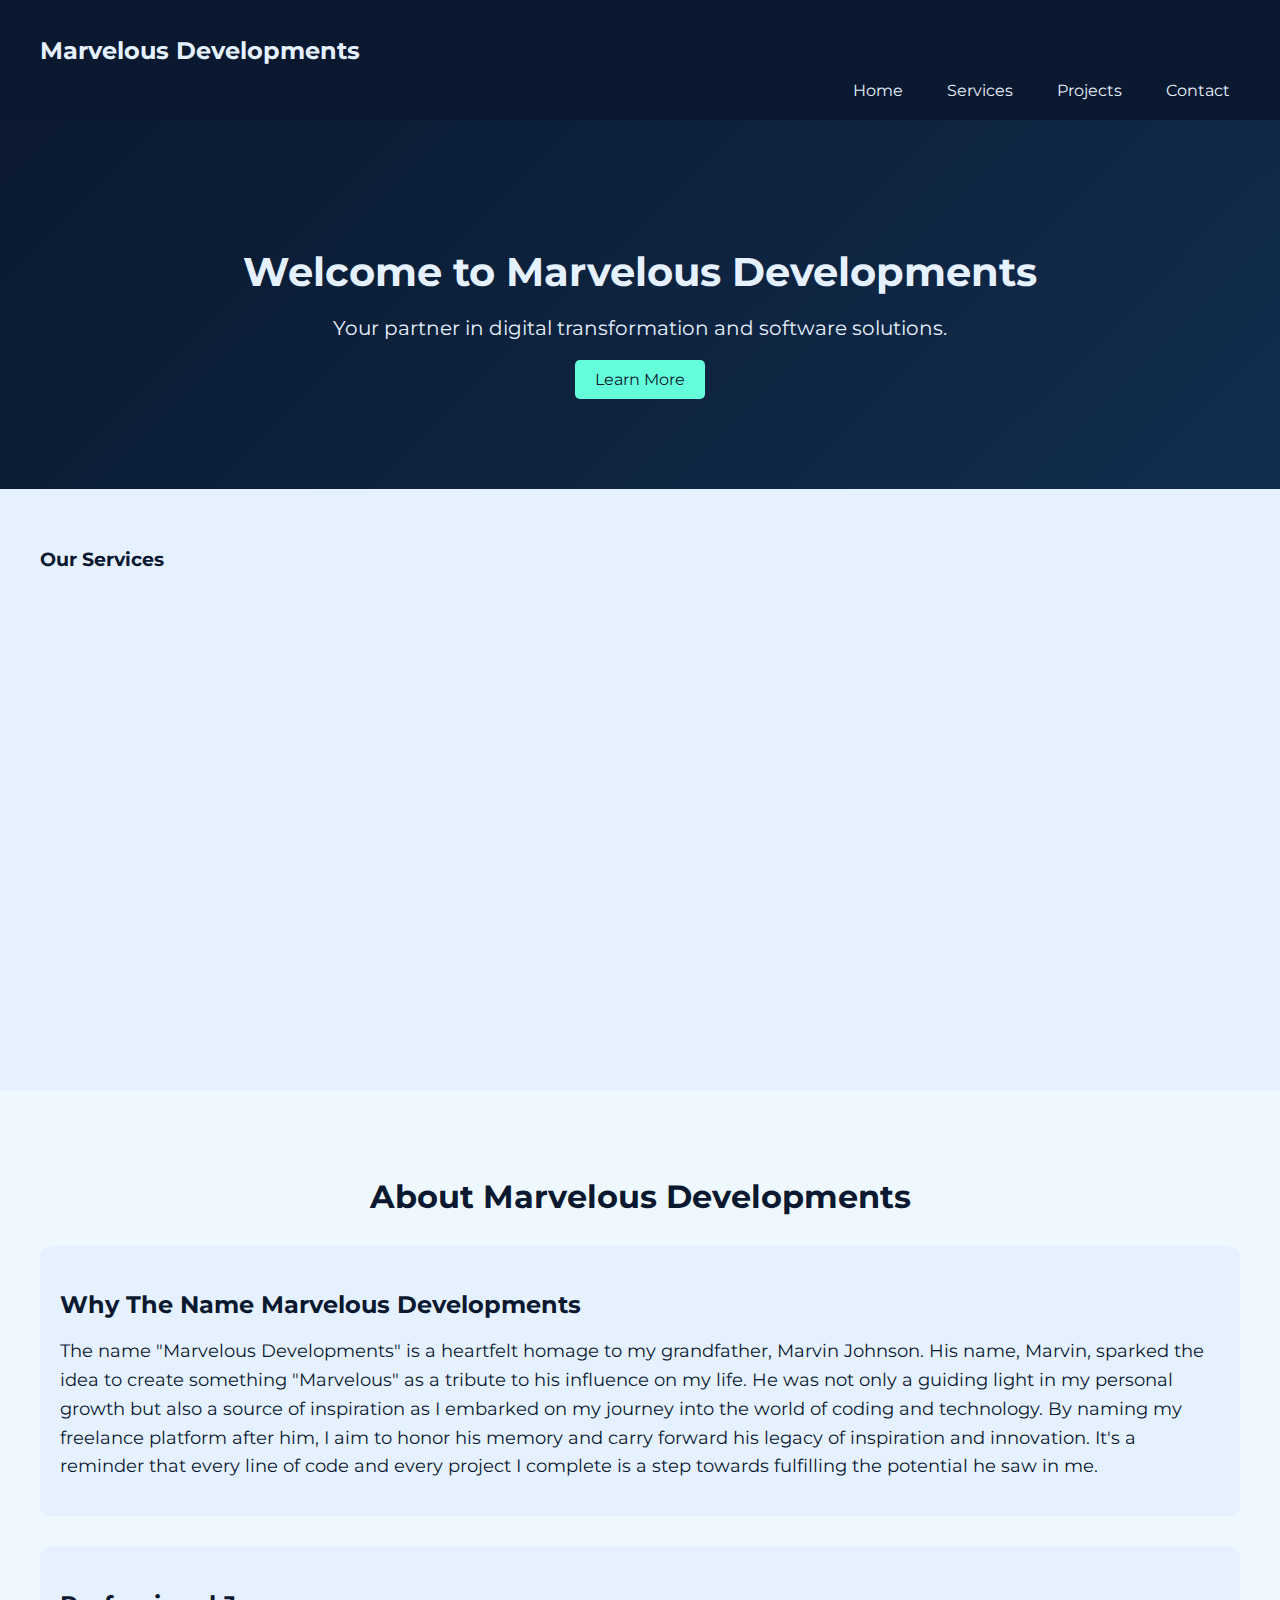
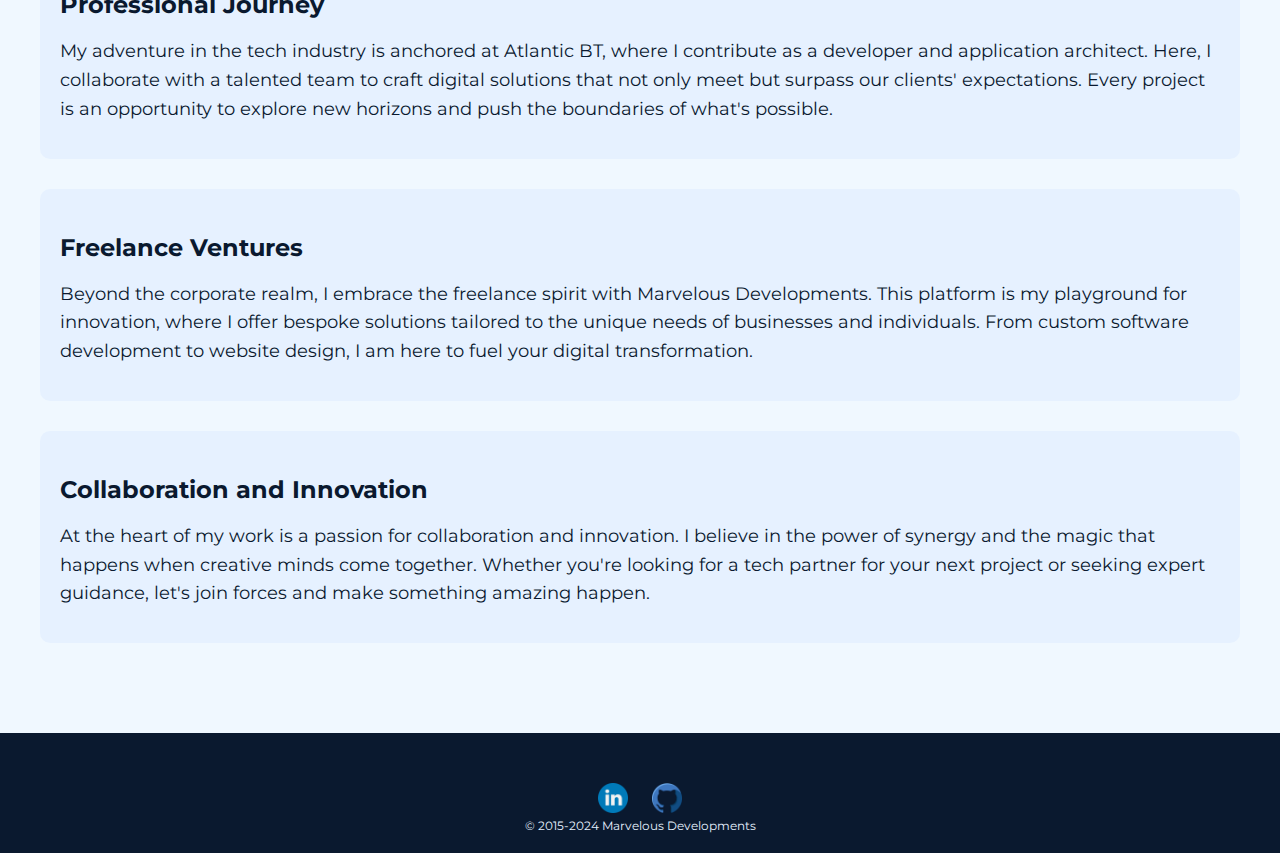
==== commit cd5d2f5e: "Adjust styles for mobile, add some animations" ====
--- a/index.html
+++ b/index.html
@@ -25,10 +25,14 @@
     <main>
       <section class="hero">
         <div class="container">
-          <h2>Welcome to Marvelous Developments</h2>
-          <p>Your partner in digital transformation and software solutions.</p>
+          <div class="hero-content">
+            <h1>Welcome to Marvelous Developments</h1>
+            <p>Your partner in digital transformation and software solutions.</p>
+            <a href="#about-us" class="hero-button">Learn More</a>
+          </div>
         </div>
       </section>
+      
       <section class="services">
         <div class="container">
           <h3>Our Services</h3>
@@ -79,15 +83,52 @@
             </div>
           </div>
         </div>
+      </section>    
+
+      <section class="about-us-creative" id="about-us">
+        <div class="container">
+          <h2>About Marvelous Developments</h2>
+          <div class="about-section" onmouseover="animateSection(this)" onmouseout="resetSection(this)">
+            <h3>Why The Name Marvelous Developments</h3>
+            <p>The name "Marvelous Developments" is a heartfelt homage to my grandfather, Marvin Johnson.
+              His name, Marvin, sparked the idea to create something "Marvelous" as a tribute to his influence on my life. 
+              He was not only a guiding light in my personal growth but also a source of inspiration as I embarked on my 
+              journey into the world of coding and technology. By naming my freelance platform after him, I aim to honor 
+              his memory and carry forward his legacy of inspiration and innovation. It's a reminder that 
+              every line of code and every project I complete is a step towards fulfilling the potential he saw in me.</p>
+          </div>
+          <div class="about-section" onmouseover="animateSection(this)" onmouseout="resetSection(this)">
+            <h3>Professional Journey</h3>
+            <p>My adventure in the tech industry is anchored at Atlantic BT, where I contribute as a developer and application architect. Here, I collaborate with a talented team to craft digital solutions that not only meet but surpass our clients' expectations. Every project is an opportunity to explore new horizons and push the boundaries of what's possible.</p>
+          </div>
+          <div class="about-section" onmouseover="animateSection(this)" onmouseout="resetSection(this)">
+            <h3>Freelance Ventures</h3>
+            <p>Beyond the corporate realm, I embrace the freelance spirit with Marvelous Developments. This platform is my playground for innovation, where I offer bespoke solutions tailored to the unique needs of businesses and individuals. From custom software development to website design, I am here to fuel your digital transformation.</p>
+          </div>
+          <div class="about-section" onmouseover="animateSection(this)" onmouseout="resetSection(this)">
+            <h3>Collaboration and Innovation</h3>
+            <p>At the heart of my work is a passion for collaboration and innovation. I believe in the power of synergy and the magic that happens when creative minds come together. Whether you're looking for a tech partner for your next project or seeking expert guidance, let's join forces and make something amazing happen.</p>
+          </div>
+        </div>
       </section>
+
       <footer class="footer">
         <a class="footerLinks" href="https://linkedin.com/in/gjeuck"><img class="footerImg" src="images/linkedin.png" alt="Linkedin logo"></a>
         <a class="footerLinks" href="https://github.com/gabbyjeuck"><img class="footerImg" src="images/github.png" alt="Github logo"></a>
         <p class="copyright">
-          © 2015-2022 Marvelous Developments
+          © 2015-2024 Marvelous Developments
         </p>
       </footer>
-  </main>
+    </main>
   </body>
+</html>
 
-</html>
+<script>
+  function animateSection(element) {
+    element.classList.add('animated');
+  }
+
+  function resetSection(element) {
+    element.classList.remove('animated');
+  }
+</script>
--- a/css/styles.css
+++ b/css/styles.css
@@ -17,58 +17,168 @@
   background-color: #0A192F;
   color: #E6F1FF;
   padding: 20px 0;
-}
-
+  box-shadow: 0 4px 8px rgba(0, 0, 0, 0.1); /* Adds a subtle drop shadow */
+}
+.nav-bar {
+  text-align: right;
+}
+.nav-bar a {
+  color: #E6F1FF;
+  text-decoration: none;
+  margin-left: 20px;
+  padding: 5px 10px; /* Adds some padding for a better touch area */
+}
+
+.nav-bar a:hover {
+  color: #64FFDA;
+  background-color: rgba(255, 255, 255, 0.1); /* Adds a subtle highlight on hover */
+  border-radius: 5px; /* Rounds the corners for a softer look */
+}
 .logo {
   font-size: 24px;
   font-weight: 700;
 }
-
-.nav-bar {
-  text-align: right;
-}
-
-.nav-bar a {
-  color: #E6F1FF;
+/* Hero Section */
+
+.hero {
+  background: linear-gradient(135deg, #0A192F 0%, #112D4E 100%);
+  color: #E6F1FF;
+  padding: 100px 0;
+  text-align: center;
+}
+
+.hero .container {
+  max-width: 1200px;
+  margin: 0 auto;
+  padding: 0 20px;
+}
+
+.hero-content {
+  max-width: 800px;
+  margin: 0 auto;
+  animation: fadeInUp 1s ease-out;
+}
+
+.hero h1 {
+  font-size: 40px;
+  margin-bottom: 20px;
+}
+
+.hero p {
+  font-size: 20px;
+  margin-bottom: 30px;
+}
+
+.hero-button {
+  background-color: #64FFDA;
+  color: #0A192F;
+  padding: 10px 20px;
+  border-radius: 5px;
   text-decoration: none;
-  margin-left: 20px;
-}
-
-.nav-bar a:hover {
-  color: #64FFDA;
-}
-
-.hero {
-  background-color: #F0F8FF;
-  padding: 40px 0;
-  text-align: center;
-}
-
+  transition: background-color 0.3s, color 0.3s;
+}
+
+.hero-button:hover {
+  background-color: #52DABE; /* Slightly darker shade for hover effect */
+  color: #E6F1FF;
+}
+
+@keyframes fadeInUp {
+  from {
+    opacity: 0;
+    transform: translateY(20px);
+  }
+  to {
+    opacity: 1;
+    transform: translateY(0);
+  }
+}
+
+/* Services Section */
 .services {
   padding: 40px 0;
 }
 
 .service-list {
-  display: flex;
-  flex-wrap: wrap;
-  justify-content: space-between;
+  display: grid;
+  grid-template-columns: repeat(auto-fill, minmax(30%, 1fr));
+  gap: 20px;
 }
 
 .service-item {
-  flex-basis: 30%;
   margin-bottom: 20px;
 }
 
 .service-item h4 {
   font-size: 20px;
   font-weight: 500;
-  color: #0A192F; /* Changed from #64FFDA to #0A192F for better contrast */
+  color: #0A192F;
 }
 
 .service-item p {
-  color: #8892B0; /* Added for consistent text color */
-}
-
+  color: #8892B0;
+}
+
+/* Animations */
+.services .service-list .service-item {
+  opacity: 0;
+  animation-duration: 1s;
+  animation-fill-mode: forwards;
+}
+
+.services .service-list .service-item:nth-child(odd) {
+  animation-name: slideInLeft;
+}
+
+.services .service-list .service-item:nth-child(even) {
+  animation-name: slideInRight;
+}
+
+/* Animation Delays */
+.services .service-list .service-item:nth-child(1) { animation-delay: 0.2s; }
+.services .service-list .service-item:nth-child(2) { animation-delay: 0.4s; }
+.services .service-list .service-item:nth-child(3) { animation-delay: 0.6s; }
+.services .service-list .service-item:nth-child(4) { animation-delay: 0.8s; }
+.services .service-list .service-item:nth-child(5) { animation-delay: 1.0s; }
+.services .service-list .service-item:nth-child(6) { animation-delay: 1.2s; }
+.services .service-list .service-item:nth-child(7) { animation-delay: 1.4s; }
+.services .service-list .service-item:nth-child(8) { animation-delay: 1.6s; }
+.services .service-list .service-item:nth-child(9) { animation-delay: 1.8s; }
+
+/* Mobile Styles */
+@media (max-width: 768px) {
+  .service-list {
+    grid-template-columns: repeat(auto-fill, minmax(100%, 1fr));
+  }
+}
+
+@media (min-width: 720px) and (max-width: 920px) {
+  .service-list {
+    grid-template-columns: repeat(2, 1fr); /* Set to 2 columns for tablet screens */
+    gap: 20px;
+  }
+}
+@keyframes slideInLeft {
+  from {
+    opacity: 0;
+    transform: translateX(-50px);
+  }
+  to {
+    opacity: 1;
+    transform: translateX(0);
+  }
+}
+
+@keyframes slideInRight {
+  from {
+    opacity: 0;
+    transform: translateX(50px);
+  }
+  to {
+    opacity: 1;
+    transform: translateX(0);
+  }
+}
 .footer {
   background-color: #0A192F;
   color: #E6F1FF;
@@ -125,3 +235,161 @@
   font-weight: 500;
   color: #0A192F; /* Navy Blue for better contrast */
 }
+
+/* Add more delays as needed for additional items */
+
+/*about us*/
+.about-us {
+  background-color: #E6F1FF;
+  padding: 40px 0;
+}
+
+.about-us .container {
+  max-width: 1200px;
+  margin: 0 auto;
+  padding: 0 20px;
+}
+
+.about-us h2 {
+  color: #0A192F;
+  font-size: 28px;
+  margin-bottom: 20px;
+}
+
+.about-us p {
+  color: #0A192F;
+  line-height: 1.6;
+  margin-bottom: 20px;
+}
+.about-us-creative {
+  background-color: #F0F8FF;
+  color: #0A192F;
+  padding: 60px 0;
+}
+
+.about-us-creative .container {
+  max-width: 1200px;
+  margin: 0 auto;
+  padding: 0 20px;
+}
+
+.about-us-creative h2 {
+  font-size: 32px;
+  margin-bottom: 30px;
+  text-align: center;
+}
+
+.about-us-creative .about-section {
+  margin-bottom: 30px;
+  padding: 20px;
+  border-radius: 10px;
+  background-color: #E6F1FF;
+  transition: transform 0.3s, box-shadow 0.3s;
+}
+
+.about-us-creative h3 {
+  font-size: 24px;
+  margin-bottom: 15px;
+}
+
+.about-us-creative p {
+  margin-bottom: 15px;
+  font-size: 18px;
+  line-height: 1.6;
+}
+
+/* Animation styles */
+.animated {
+  transform: scale(1.05);
+  box-shadow: 0 8px 16px rgba(0, 0, 0, 0.2);
+}
+
+/* Contact Us */
+.middle-container {
+  max-width: 800px;
+  margin: 40px auto;
+  padding: 20px;
+  background-color: #F0F8FF;
+  border-radius: 5px;
+}
+
+.contact {
+  color: #0A192F;
+  text-align: center;
+}
+
+.contact-content {
+  color: #8892B0;
+  text-align: justify;
+  margin-bottom: 20px;
+}
+
+.contact-form iframe {
+  border: none;
+  border-radius: 5px;
+}
+
+/*Projects Styles*/
+.projects {
+  padding: 40px 0;
+  background-color: #E6F1FF;
+}
+
+.project-grid {
+  display: grid;
+  grid-template-columns: repeat(auto-fill, minmax(300px, 1fr));
+  gap: 20px;
+}
+
+.project-card {
+  position: relative;
+  overflow: hidden;
+  border-radius: 10px;
+  box-shadow: 0 4px 8px rgba(0, 0, 0, 0.1);
+}
+
+.project-image {
+  width: 100%;
+  height: 250px;
+  background-size: cover;
+  background-position: center;
+}
+
+.project-overlay {
+  position: absolute;
+  top: 0;
+  left: 0;
+  right: 0;
+  bottom: 0;
+  background: rgba(10, 25, 47, 0.8);
+  opacity: 0;
+  transition: opacity 0.3s;
+}
+
+.project-info {
+  position: absolute;
+  top: 50%;
+  left: 50%;
+  transform: translate(-50%, -50%);
+  text-align: center;
+}
+
+.project-link {
+  color: #64FFDA;
+  text-decoration: none;
+}
+
+.project-title {
+  font-size: 20px;
+  margin: 0;
+}
+
+.project-position {
+  font-size: 14px;
+  color: #E6F1FF;
+}
+
+/* JavaScript hover effect */
+.hovered .project-overlay {
+  opacity: 1;
+}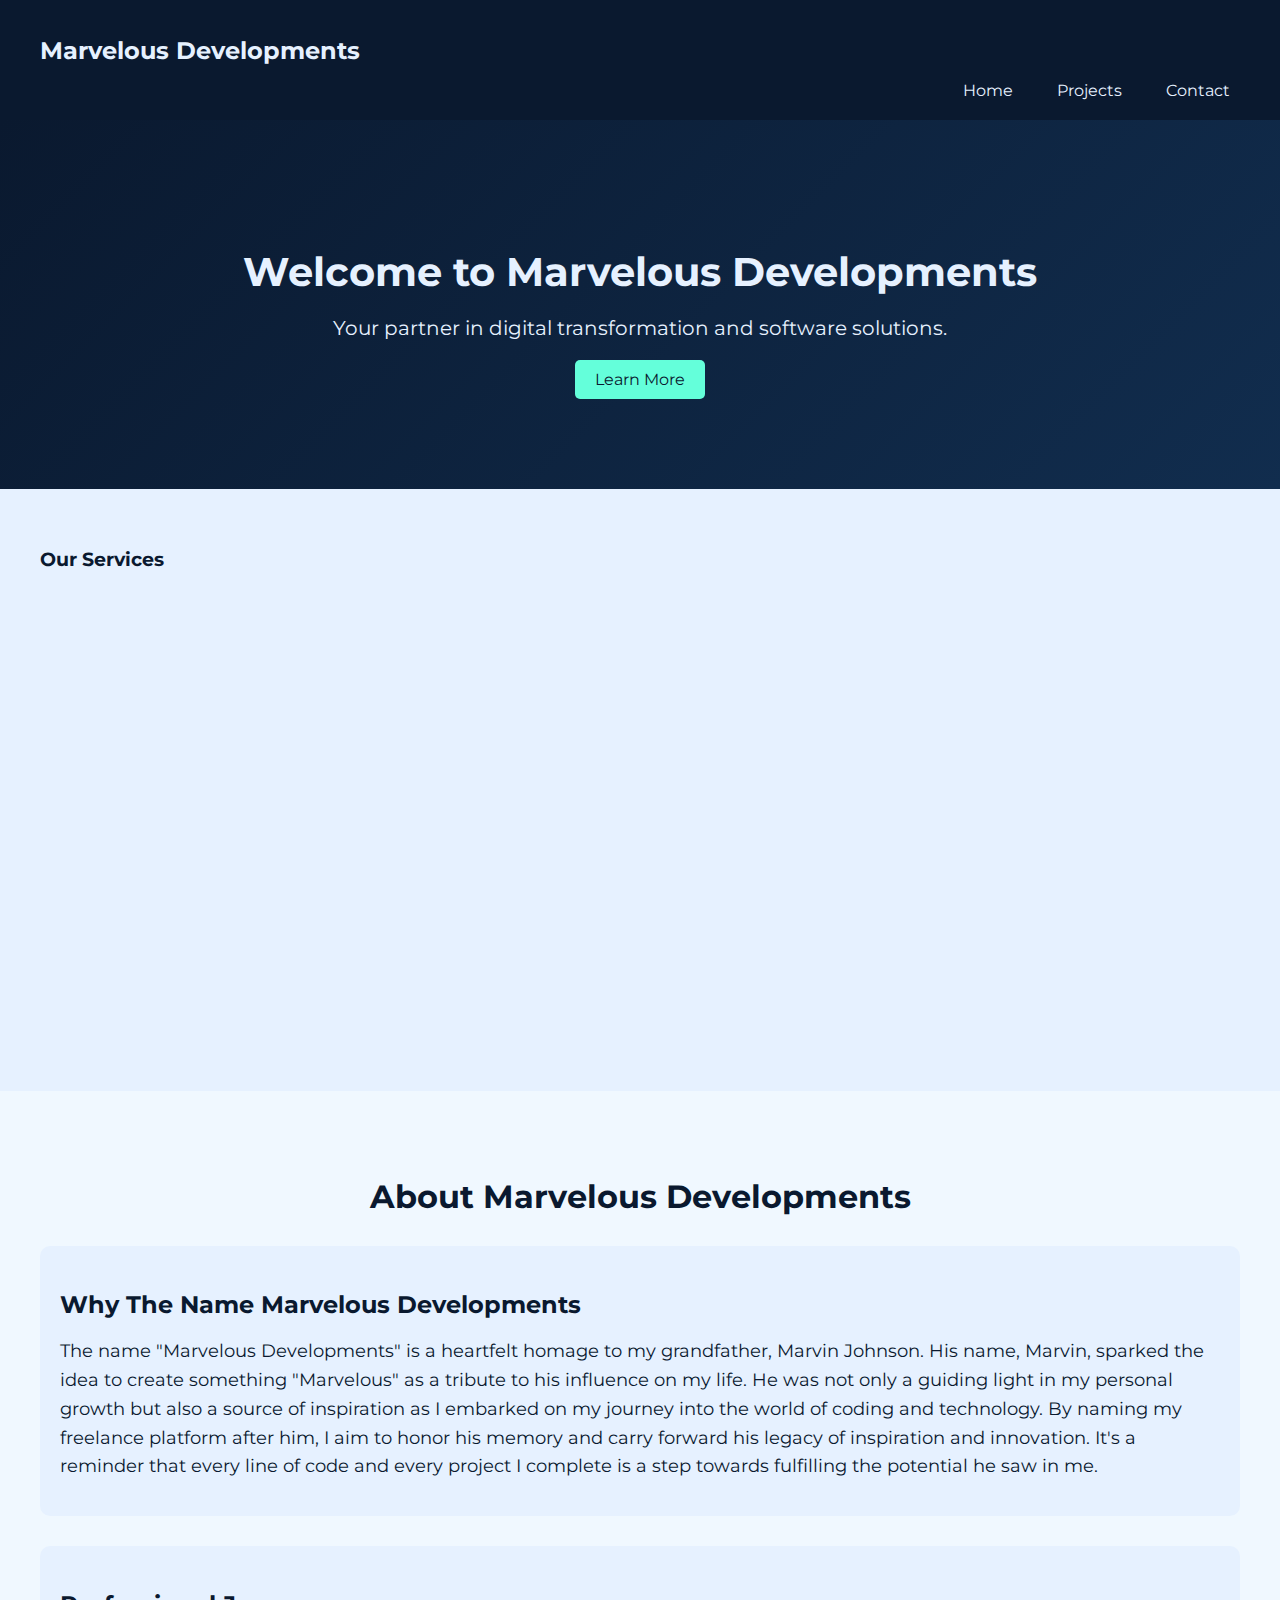
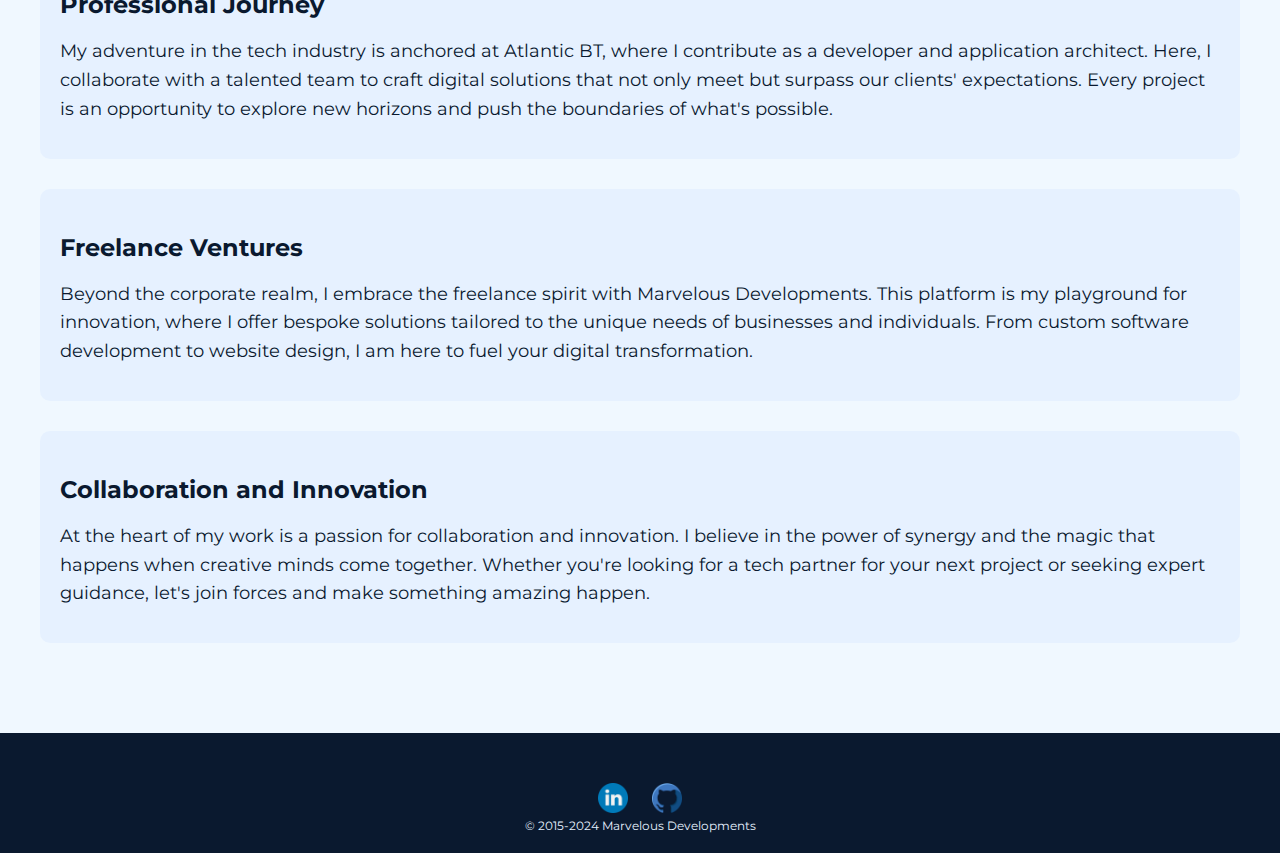
==== commit ad884a53: "Hide services link" ====
--- a/index.html
+++ b/index.html
@@ -16,7 +16,7 @@
         <h1 class="logo">Marvelous Developments</h1>
         <nav class="nav-bar">
           <a href="index.html">Home</a>
-          <a href="services.html">Services</a>
+          <!-- <a href="services.html">Services</a> -->
           <a href="projects.html">Projects</a>
           <a href="contact.html">Contact</a>
         </nav>
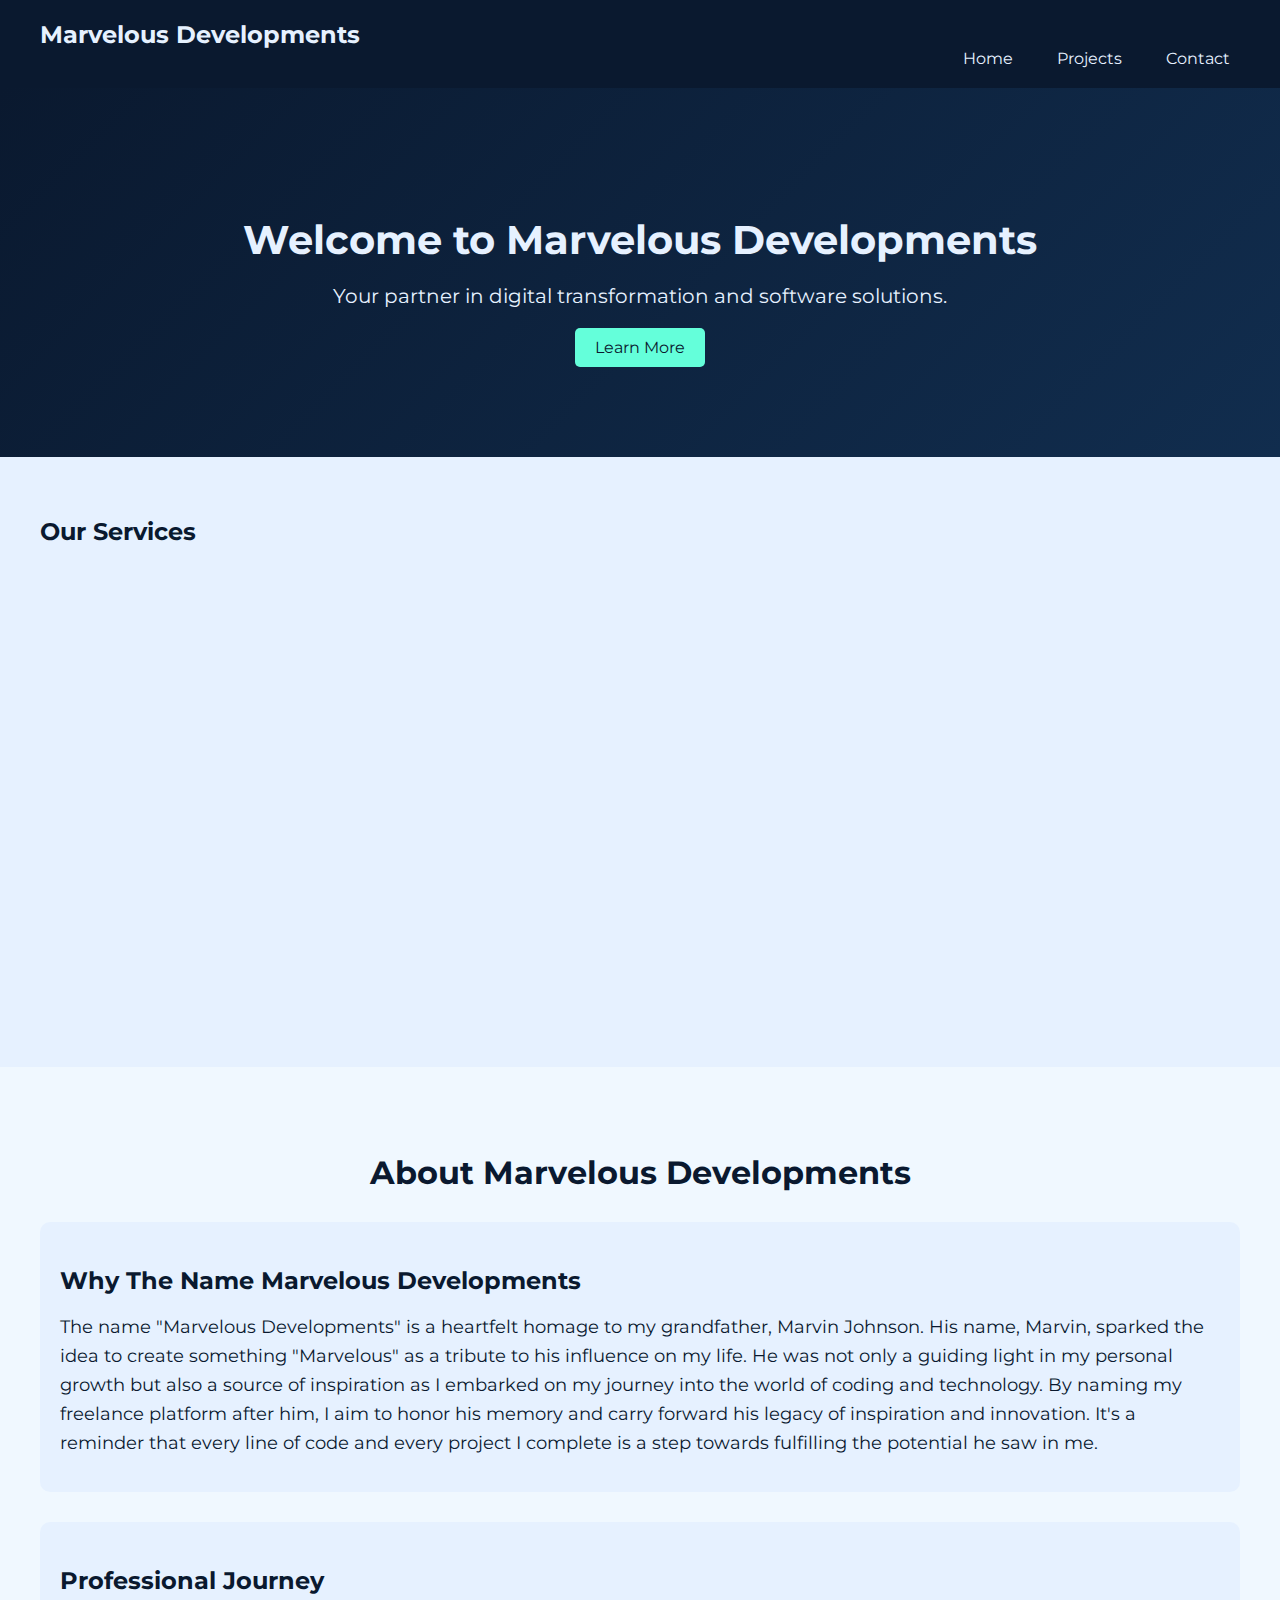
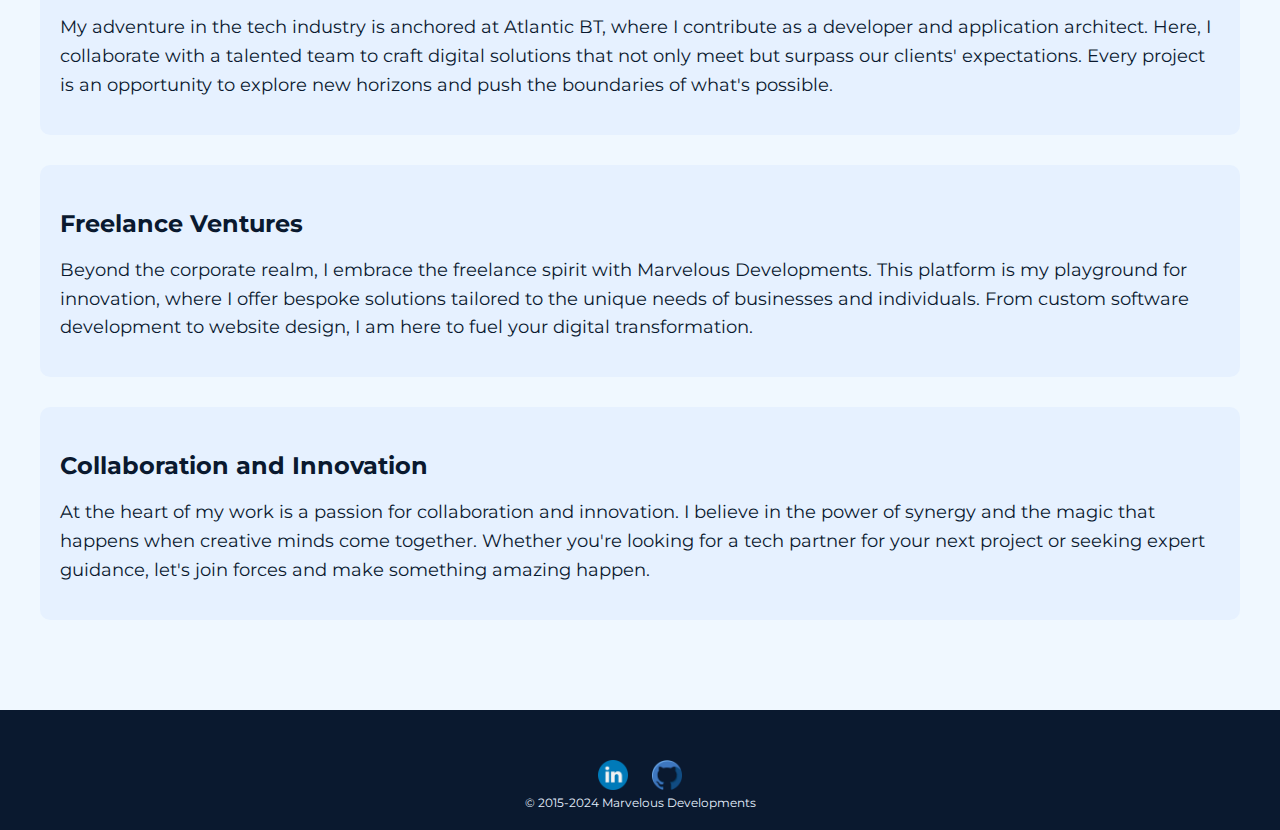
==== commit 600c2feb: "Add heyybestie" ====
--- a/index.html
+++ b/index.html
@@ -13,7 +13,7 @@
 
     <header class="header">
       <div class="container">
-        <h1 class="logo">Marvelous Developments</h1>
+        <div class="logo">Marvelous Developments</div>
         <nav class="nav-bar">
           <a href="index.html">Home</a>
           <!-- <a href="services.html">Services</a> -->
@@ -35,7 +35,7 @@
       
       <section class="services">
         <div class="container">
-          <h3>Our Services</h3>
+          <h2>Our Services</h2>
             <div class="service-list">
             <div class="service-item prog-lang">
               <img src="images/home-icons/drupal.png" alt="Programming language HTML image"/>
--- a/css/styles.css
+++ b/css/styles.css
@@ -337,7 +337,7 @@
 
 .project-grid {
   display: grid;
-  grid-template-columns: repeat(auto-fill, minmax(300px, 1fr));
+  grid-template-columns: repeat(auto-fit, minmax(300px, 1fr));
   gap: 20px;
 }
 
